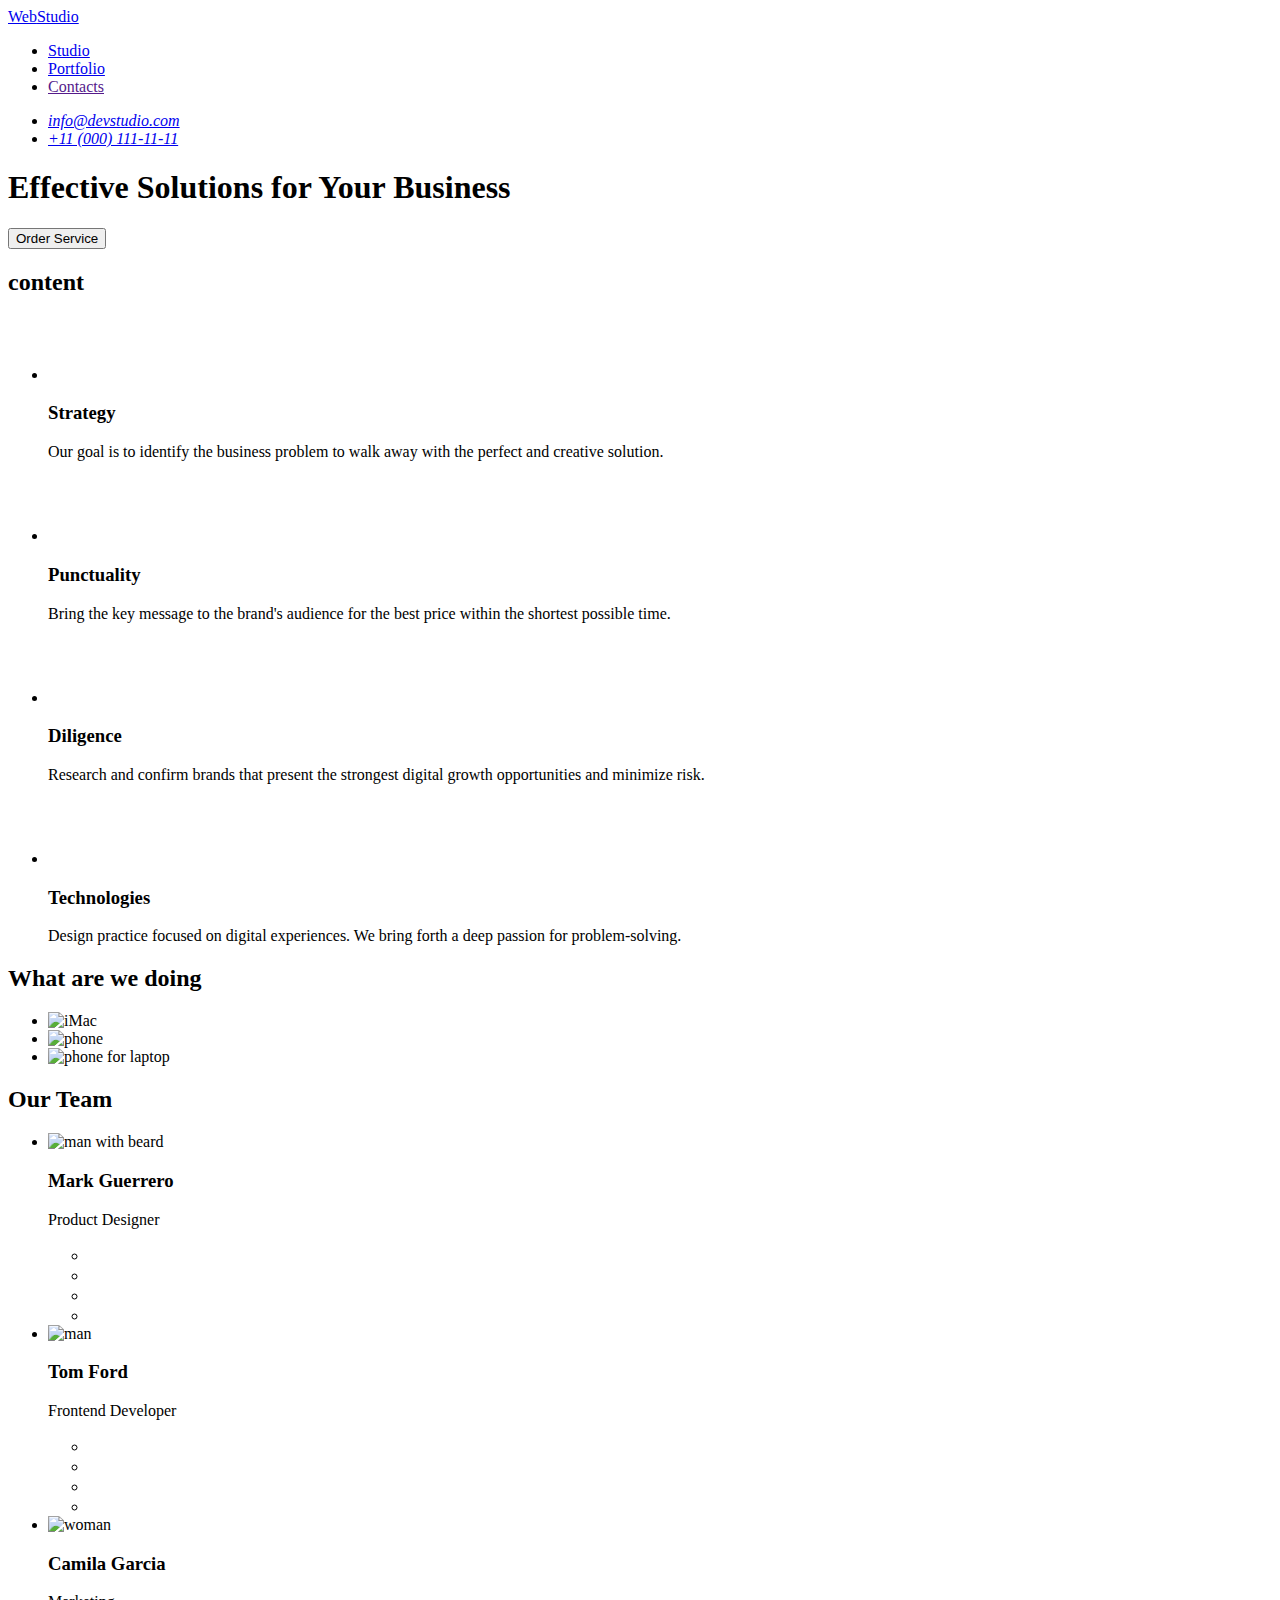
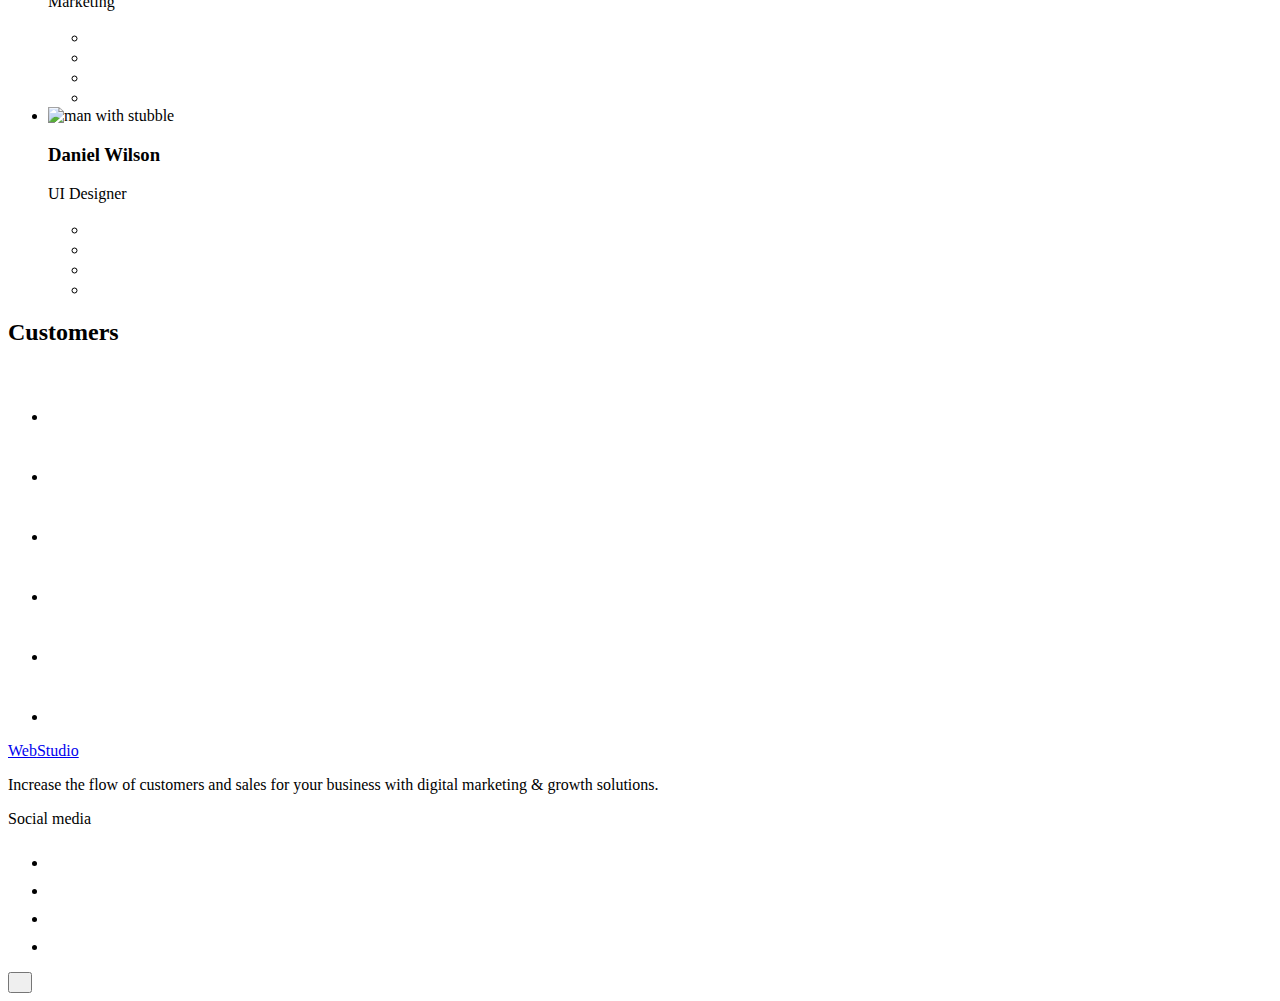
==== index.html @ 7516a40a "./svg" ====
<!DOCTYPE html>
<html lang="en">
  <head>
    <meta charset="UTF-8" />
    <meta name="viewport" content="width=device-width, initial-scale=1.0" />
    <title>WEBSTUDIO</title>
    <link rel="preconnect" href="https://fonts.googleapis.com" />
    <link rel="preconnect" href="https://fonts.gstatic.com" crossorigin />
    <link
      href="https://fonts.googleapis.com/css2?family=Raleway:wght@800&family=Roboto:wght@400;500;700;900&display=swap"
      rel="stylesheet"
    />
    <link
      rel="stylesheet"
      href="https://cdnjs.cloudflare.com/ajax/libs/modern-normalize/2.0.0/modern-normalize.min.css"
      integrity="sha512-4xo8blKMVCiXpTaLzQSLSw3KFOVPWhm/TRtuPVc4WG6kUgjH6J03IBuG7JZPkcWMxJ5huwaBpOpnwYElP/m6wg=="
      crossorigin="anonymous"
      referrerpolicy="no-referrer"
    />
    <link href="./css/styles.css" rel="stylesheet" />
  </head>

  <body>
    <header class="header">
      <div class="container wraper-header">
        <nav class="list-menu">
          <a class="logo link" href="./index.html"
            >Web<span class="logo-span">Studio</span></a
          >
          <ul class="ul-logo list">
            <li class="header-navigation">
              <a href="./index.html" id="current-page" class="link-navigation link-active link">Studio</a>
            </li>
            <li class="header-navigation">
              <a href="./portfolio.html" class="link-navigation link"
                >Portfolio</a
              >
            </li>
            <li class="header-navigation">
              <a href="" class="link-navigation link">Contacts</a>
            </li>
          </ul>
        </nav>
        <address class="address">
          <ul class="ul-logo-address list">
            <li class="address-li">
              <a
                href="mailto:info@devstudio.com"
                class="link-navigation-addr link"
                >info@devstudio.com</a
              >
            </li>
            <li class="address-li">
              <a href="tel:+110001111111" class="link-navigation-addr link"
                >+11 (000) 111-11-11</a
              >
            </li>
          </ul>
        </address>
      </div>
    </header>
    <main>
      <section class="index-section-one">
        <div class="container">
          <h1 class="main-header">Effective Solutions for Your Business</h1>
          <button class="main-but" type="button"  data-modal-open>Order Service</button>
        </div>
      </section>
      <section class="future section">
        <div class="container">
          <h2 class="visually-hidden">content</h2>
          <ul class="small-list list">
            <li class="calc">
              <div class="container-icon-section-two">
                <svg class="index-icons-section-two" width="64" height="64">
                  <use href="./images/icons.svg#icon-antenna"></use>
                </svg>
              </div>
              <h3 class="headerthree-in-li">Strategy</h3>
              <p class="p-in-li">
                Our goal is to identify the business problem to walk away with
                the perfect and creative solution.
              </p>
            </li>
            <li class="calc">
              <div class="container-icon-section-two">
                <svg class="index-icons-section-two" width="64" height="64">
                  <use href="./images/icons.svg#icon-clock"></use>
                </svg>
              </div>
              <h3 class="headerthree-in-li">Punctuality</h3>
              <p class="p-in-li">
                Bring the key message to the brand's audience for the best price
                within the shortest possible time.
              </p>
            </li>
            <li class="calc">
              <div class="container-icon-section-two">
                <svg class="index-icons-section-two" width="64" height="64">
                  <use href="./images/icons.svg#icon-diagram"></use>
                </svg>
              </div>
              <h3 class="headerthree-in-li">Diligence</h3>
              <p class="p-in-li">
                Research and confirm brands that present the strongest digital
                growth opportunities and minimize risk.
              </p>
            </li>
            <li class="calc">
              <div class="container-icon-section-two">
                <svg class="index-icons-section-two" width="64" height="64">
                  <use href="./images/icons.svg#icon-astronaut"></use>
                </svg>
              </div>
              <h3 class="headerthree-in-li">Technologies</h3>
              <p class="p-in-li">
                Design practice focused on digital experiences. We bring forth a
                deep passion for problem-solving.
              </p>
            </li>
          </ul>
        </div>
      </section>
      <section class="section">
        <div class="container">
          <h2 class="header-section-two">What are we doing</h2>
          <ul class="photo-list list">
            <li class="calc-photo">
              <img src="./images/iMac.jpg" alt="iMac" width="360" />
            </li>
            <li class="calc-photo">
              <img src="./images/phone.jpg" alt="phone" width="360" />
            </li>
            <li class="calc-photo">
              <img
                src="./images/phone_for_laptop.jpg"
                alt="phone for laptop"
                width="360"
              />
            </li>
          </ul>
        </div>
      </section>
      <section class="index-section-four section">
        <div class="container">
          <h2 class="index-main-header-section-four">Our Team</h2>
          <ul class="team-list list">
            <li class="team-list-li calc">
              <img
                src="./images/man_with_beard.jpg"
                alt="man with beard"
                width="264"
              />
              <div class="name-and-job">
                <h3 class="li-htwo">Mark Guerrero</h3>
                <p class="team-job p-in-li">Product Designer</p>
                
                <ul class="container-icon-section-four list">
                  <li class="social-list">
                    <a href="" class="link-social-icon link">
                      <svg class="index-icons-section-four" width="16" height="16">
                        <use href="./images/icons.svg#icon-instagram"></use>
                      </svg>
                    </a>
                  </li>
                  <li class="social-list">
                    <a href="" class="link-social-icon link">
                      <svg class="index-icons-section-four" width="16" height="16">
                        <use href="./images/icons.svg#icon-twitter"></use>
                      </svg>
                    </a>
                  </li>
                  <li class="social-list">
                    <a href="" class="link-social-icon link">
                      <svg class="index-icons-section-four" width="16" height="16">
                        <use href="./images/icons.svg#icon-facebook"></use>
                      </svg>
                    </a>
                  </li>
                  <li class="social-list">
                    <a href="" class="link-social-icon link">
                      <svg class="index-icons-section-four" width="16" height="16">
                        <use href="./images/icons.svg#icon-linkedin"></use>
                      </svg>
                    </a>
                  </li>
                </ul>
              </div>
            </li>
            <li class="team-list-li calc">
              <img src="./images/man.jpg" alt="man" width="264" />
              <div class="name-and-job">
                <h3 class="li-htwo">Tom Ford</h3>
                <p class="team-job p-in-li">Frontend Developer</p>
                
                <ul class="container-icon-section-four list">
                  <li class="social-list">
                    <a href="" class="link-social-icon link">
                      <svg class="index-icons-section-four" width="16" height="16">
                        <use href="./images/icons.svg#icon-instagram"></use>
                      </svg>
                    </a>
                  </li>
                  <li class="social-list">
                    <a href="" class="link-social-icon link">
                      <svg class="index-icons-section-four" width="16" height="16">
                        <use href="./images/icons.svg#icon-twitter"></use>
                      </svg>
                    </a>
                  </li>
                  <li class="social-list">
                    <a href="" class="link-social-icon link">
                      <svg class="index-icons-section-four" width="16" height="16">
                        <use href="./images/icons.svg#icon-facebook"></use>
                      </svg>
                    </a>
                  </li>
                  <li class="social-list">
                    <a href="" class="link-social-icon link">
                      <svg class="index-icons-section-four" width="16" height="16">
                        <use href="./images/icons.svg#icon-linkedin"></use>
                      </svg>
                    </a>
                  </li>
                </ul>
              </div>
            </li>
            <li class="team-list-li calc">
              <img src="./images/woman.jpg" alt="woman" width="264" />
              <div class="name-and-job">
                <h3 class="li-htwo">Camila Garcia</h3>
                <p class="team-job p-in-li">Marketing</p>
                
                <ul class="container-icon-section-four list">
                  <li class="social-list">
                    <a href="" class="link-social-icon link">
                      <svg class="index-icons-section-four" width="16" height="16">
                        <use href="./images/icons.svg#icon-instagram"></use>
                      </svg>
                    </a>
                  </li>
                  <li class="social-list">
                    <a href="" class="link-social-icon link">
                      <svg class="index-icons-section-four" width="16" height="16">
                        <use href="./images/icons.svg#icon-twitter"></use>
                      </svg>
                    </a>
                  </li>
                  <li class="social-list">
                    <a href="" class="link-social-icon link">
                      <svg class="index-icons-section-four" width="16" height="16">
                        <use href="./images/icons.svg#icon-facebook"></use>
                      </svg>
                    </a>
                  </li>
                  <li class="social-list">
                    <a href="" class="link-social-icon link">
                      <svg class="index-icons-section-four" width="16" height="16">
                        <use href="./images/icons.svg#icon-linkedin"></use>
                      </svg>
                    </a>
                  </li>
                </ul>
              </div>
            </li>
            <li class="team-list-li calc">
              <img
                src="./images/man_with_stubble.jpg"
                alt="man with stubble"
                width="264"
              />
              <div class="name-and-job">
                <h3 class="li-htwo">Daniel Wilson</h3>
                <p class="team-job p-in-li">UI Designer</p>
                
                <ul class="container-icon-section-four list">
                  <li class="social-list">
                    <a href="" class="link-social-icon link">
                      <svg class="index-icons-section-four" width="16" height="16">
                        <use href="./images/icons.svg#icon-instagram"></use>
                      </svg>
                    </a>
                  </li>
                  <li class="social-list">
                    <a href="" class="link-social-icon link">
                      <svg class="index-icons-section-four" width="16" height="16">
                        <use href="./images/icons.svg#icon-twitter"></use>
                      </svg>
                    </a>
                  </li>
                  <li class="social-list">
                    <a href="" class="link-social-icon link">
                      <svg class="index-icons-section-four" width="16" height="16">
                        <use href="./images/icons.svg#icon-facebook"></use>
                      </svg>
                    </a>
                  </li>
                  <li class="social-list">
                    <a href="" class="link-social-icon link">
                      <svg class="index-icons-section-four" width="16" height="16">
                        <use href="./images/icons.svg#icon-linkedin"></use>
                      </svg>
                    </a>
                  </li>
                </ul>
              </div>
            </li>
          </ul>
        </div>
      </section>
      <section class="section-icons section">
        <div class="container">
          <h2 class="header-section-two">Customers</h2>
          <ul class="list-icons-card list">
            <li class="list-icon-card">
              <a href="" class="link-icon-card">
                <svg class="icon-card" width="104" height="56">
                  <use href="./images/icons.svg#icon-logo"></use>
                </svg>
              </a>
            </li>
            <li class="list-icon-card">
              <a href="" class="link-icon-card">
                <svg class="icon-card" width="104" height="56">
                  <use href="./images/icons.svg#icon-logo-1"></use>
                </svg>
              </a>
            </li>
            <li class="list-icon-card">
              <a href="" class="link-icon-card">
                <svg class="icon-card" width="104" height="56">
                  <use href="./images/icons.svg#icon-logo-2"></use>
                </svg>
              </a>
            </li>
            <li class="list-icon-card">
              <a href="" class="link-icon-card">
                <svg class="icon-card" width="104" height="56">
                  <use href="./images/icons.svg#icon-logo-3"></use>
                </svg>
              </a>
            </li>
            <li class="list-icon-card">
              <a href="" class="link-icon-card">
                <svg class="icon-card" width="104" height="56">
                  <use href="./images/icons.svg#icon-logo-4"></use>
                </svg>
              </a>
            </li>
            <li class="list-icon-card">
              <a href="" class="link-icon-card">
                <svg class="icon-card" width="104" height="56">
                  <use href="./images/icons.svg#icon-logo-5"></use>
                </svg>
              </a>
            </li>
          </ul>
        </div>
      </section>
    </main>
    <footer class="footer">
      <div class="container container-footer">
        <div class="footer-logo-text">
          <a class="logo-footer link" href="./index.html"
            >Web<span class="footer-logo-span">Studio</span></a
          >
          <p class="footer-text">
            Increase the flow of customers and sales for your business with
            digital marketing & growth solutions.
          </p>
        </div>
        <div class="social-footer">
          <p class="footer-hthree">Social media</p>
          <ul class="footer-list-icons list">
            <li class="footer-list-icon">
              <a href="" class="footer-link-icon">
                <svg class="footer-icon" width="24" height="24">
                  <use href="./images/icons.svg#icon-instagram"></use>
                </svg>
              </a>
            </li>
            <li class="footer-list-icon">
              <a href="" class="footer-link-icon">
                <svg class="footer-icon" width="24" height="24">
                  <use href="./images/icons.svg#icon-twitter"></use>
                </svg>
              </a>
            </li>
            <li class="footer-list-icon">
              <a href="" class="footer-link-icon">
                <svg class="footer-icon" width="24" height="24">
                  <use href="./images/icons.svg#icon-facebook"></use>
                </svg>
              </a>
            </li>
            <li class="footer-list-icon">
              <a href="" class="footer-link-icon">
                <svg class="footer-icon" width="24" height="24">
                  <use href="./images/icons.svg#icon-linkedin"></use>
                </svg>
              </a>
            </li>
          </ul>
        </div>
      </div>
    </footer>
    <div class="backdrop is-hidden" data-modal>
      <div class="modal-window">
        <button type="button" class="icon-wrapper-modal-close" data-modal-close>
          <svg class="icon-modal-close-window" width="8" height="8">
            <use href="./images/icons.svg#icon-close-black"></use>
          </svg>
        </button>
      </div>
    </div>
    <script src="./js/modal.js"></script>
  </body>
</html>
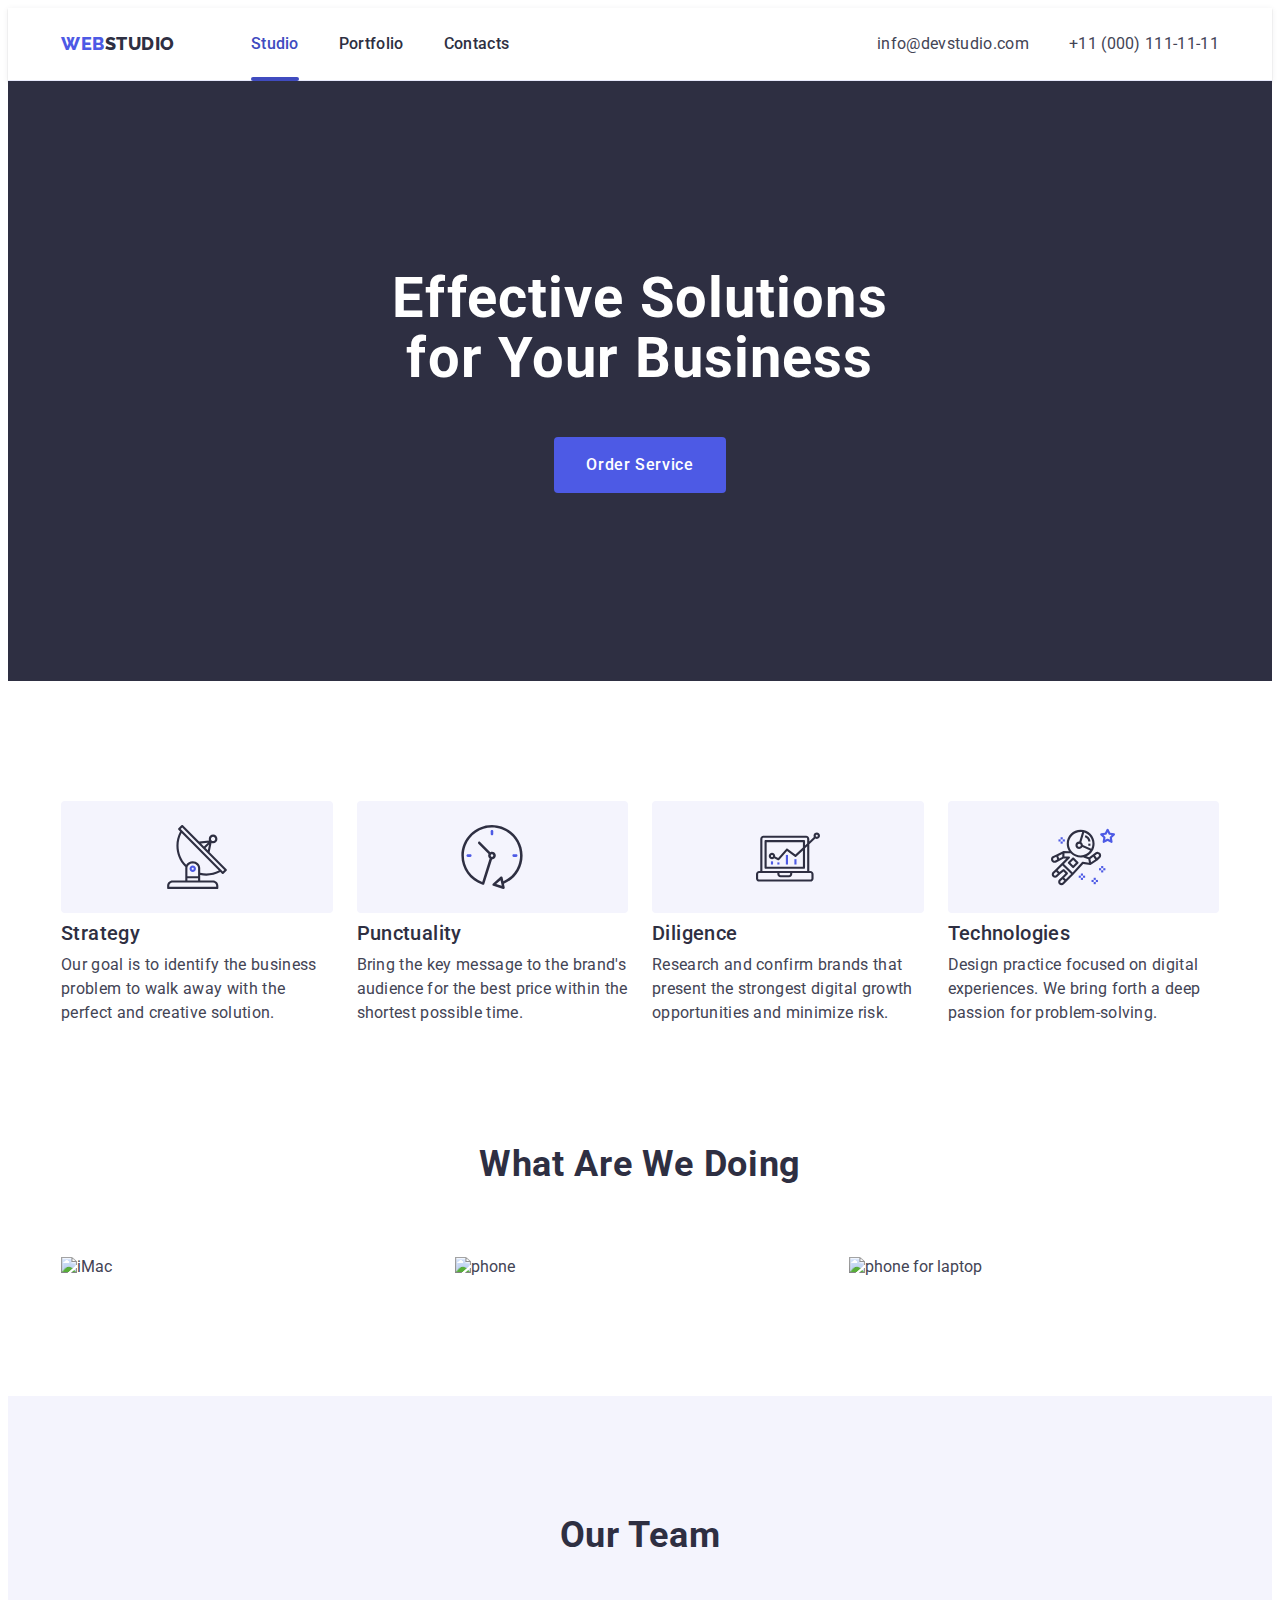
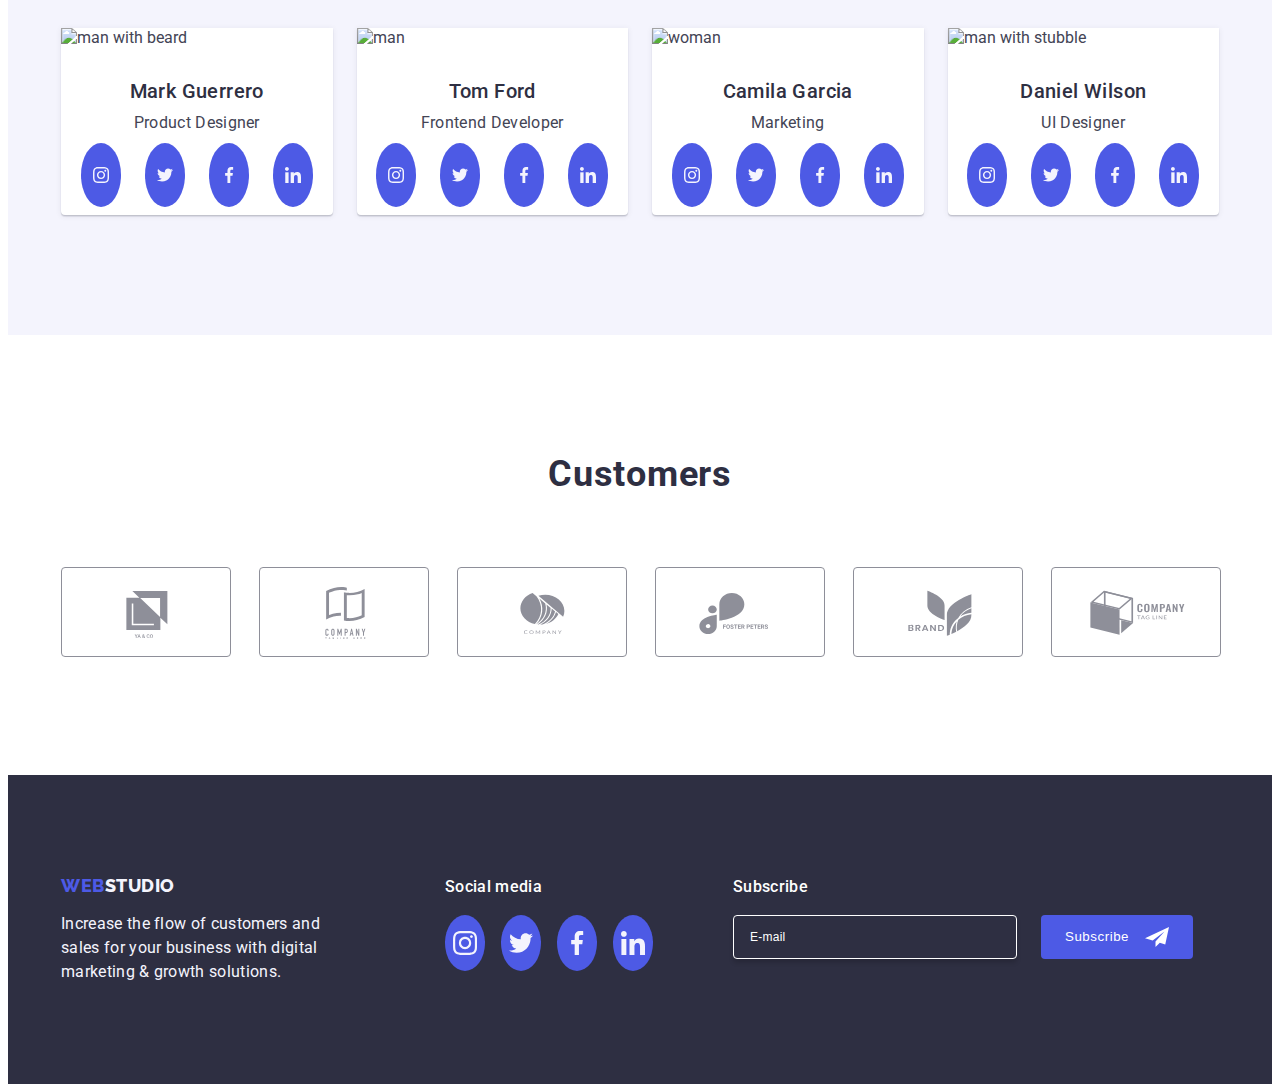
==== commit 62dbbf75: "audit1" ====
--- a/index.html
+++ b/index.html
@@ -29,7 +29,12 @@
           >
           <ul class="ul-logo list">
             <li class="header-navigation">
-              <a href="./index.html" id="current-page" class="link-navigation link-active link">Studio</a>
+              <a
+                href="./index.html"
+                id="current-page"
+                class="link-navigation link-active link"
+                >Studio</a
+              >
             </li>
             <li class="header-navigation">
               <a href="./portfolio.html" class="link-navigation link"
@@ -63,7 +68,9 @@
       <section class="index-section-one">
         <div class="container">
           <h1 class="main-header">Effective Solutions for Your Business</h1>
-          <button class="main-but" type="button"  data-modal-open>Order Service</button>
+          <button class="main-but" type="button" data-modal-open>
+            Order Service
+          </button>
         </div>
       </section>
       <section class="future section">
@@ -154,32 +161,48 @@
               <div class="name-and-job">
                 <h3 class="li-htwo">Mark Guerrero</h3>
                 <p class="team-job p-in-li">Product Designer</p>
-                
+
                 <ul class="container-icon-section-four list">
                   <li class="social-list">
                     <a href="" class="link-social-icon link">
-                      <svg class="index-icons-section-four" width="16" height="16">
+                      <svg
+                        class="index-icons-section-four"
+                        width="16"
+                        height="16"
+                      >
                         <use href="./images/icons.svg#icon-instagram"></use>
                       </svg>
                     </a>
                   </li>
                   <li class="social-list">
                     <a href="" class="link-social-icon link">
-                      <svg class="index-icons-section-four" width="16" height="16">
+                      <svg
+                        class="index-icons-section-four"
+                        width="16"
+                        height="16"
+                      >
                         <use href="./images/icons.svg#icon-twitter"></use>
                       </svg>
                     </a>
                   </li>
                   <li class="social-list">
                     <a href="" class="link-social-icon link">
-                      <svg class="index-icons-section-four" width="16" height="16">
+                      <svg
+                        class="index-icons-section-four"
+                        width="16"
+                        height="16"
+                      >
                         <use href="./images/icons.svg#icon-facebook"></use>
                       </svg>
                     </a>
                   </li>
                   <li class="social-list">
                     <a href="" class="link-social-icon link">
-                      <svg class="index-icons-section-four" width="16" height="16">
+                      <svg
+                        class="index-icons-section-four"
+                        width="16"
+                        height="16"
+                      >
                         <use href="./images/icons.svg#icon-linkedin"></use>
                       </svg>
                     </a>
@@ -192,32 +215,48 @@
               <div class="name-and-job">
                 <h3 class="li-htwo">Tom Ford</h3>
                 <p class="team-job p-in-li">Frontend Developer</p>
-                
+
                 <ul class="container-icon-section-four list">
                   <li class="social-list">
                     <a href="" class="link-social-icon link">
-                      <svg class="index-icons-section-four" width="16" height="16">
+                      <svg
+                        class="index-icons-section-four"
+                        width="16"
+                        height="16"
+                      >
                         <use href="./images/icons.svg#icon-instagram"></use>
                       </svg>
                     </a>
                   </li>
                   <li class="social-list">
                     <a href="" class="link-social-icon link">
-                      <svg class="index-icons-section-four" width="16" height="16">
+                      <svg
+                        class="index-icons-section-four"
+                        width="16"
+                        height="16"
+                      >
                         <use href="./images/icons.svg#icon-twitter"></use>
                       </svg>
                     </a>
                   </li>
                   <li class="social-list">
                     <a href="" class="link-social-icon link">
-                      <svg class="index-icons-section-four" width="16" height="16">
+                      <svg
+                        class="index-icons-section-four"
+                        width="16"
+                        height="16"
+                      >
                         <use href="./images/icons.svg#icon-facebook"></use>
                       </svg>
                     </a>
                   </li>
                   <li class="social-list">
                     <a href="" class="link-social-icon link">
-                      <svg class="index-icons-section-four" width="16" height="16">
+                      <svg
+                        class="index-icons-section-four"
+                        width="16"
+                        height="16"
+                      >
                         <use href="./images/icons.svg#icon-linkedin"></use>
                       </svg>
                     </a>
@@ -230,32 +269,48 @@
               <div class="name-and-job">
                 <h3 class="li-htwo">Camila Garcia</h3>
                 <p class="team-job p-in-li">Marketing</p>
-                
+
                 <ul class="container-icon-section-four list">
                   <li class="social-list">
                     <a href="" class="link-social-icon link">
-                      <svg class="index-icons-section-four" width="16" height="16">
+                      <svg
+                        class="index-icons-section-four"
+                        width="16"
+                        height="16"
+                      >
                         <use href="./images/icons.svg#icon-instagram"></use>
                       </svg>
                     </a>
                   </li>
                   <li class="social-list">
                     <a href="" class="link-social-icon link">
-                      <svg class="index-icons-section-four" width="16" height="16">
+                      <svg
+                        class="index-icons-section-four"
+                        width="16"
+                        height="16"
+                      >
                         <use href="./images/icons.svg#icon-twitter"></use>
                       </svg>
                     </a>
                   </li>
                   <li class="social-list">
                     <a href="" class="link-social-icon link">
-                      <svg class="index-icons-section-four" width="16" height="16">
+                      <svg
+                        class="index-icons-section-four"
+                        width="16"
+                        height="16"
+                      >
                         <use href="./images/icons.svg#icon-facebook"></use>
                       </svg>
                     </a>
                   </li>
                   <li class="social-list">
                     <a href="" class="link-social-icon link">
-                      <svg class="index-icons-section-four" width="16" height="16">
+                      <svg
+                        class="index-icons-section-four"
+                        width="16"
+                        height="16"
+                      >
                         <use href="./images/icons.svg#icon-linkedin"></use>
                       </svg>
                     </a>
@@ -272,32 +327,48 @@
               <div class="name-and-job">
                 <h3 class="li-htwo">Daniel Wilson</h3>
                 <p class="team-job p-in-li">UI Designer</p>
-                
+
                 <ul class="container-icon-section-four list">
                   <li class="social-list">
                     <a href="" class="link-social-icon link">
-                      <svg class="index-icons-section-four" width="16" height="16">
+                      <svg
+                        class="index-icons-section-four"
+                        width="16"
+                        height="16"
+                      >
                         <use href="./images/icons.svg#icon-instagram"></use>
                       </svg>
                     </a>
                   </li>
                   <li class="social-list">
                     <a href="" class="link-social-icon link">
-                      <svg class="index-icons-section-four" width="16" height="16">
+                      <svg
+                        class="index-icons-section-four"
+                        width="16"
+                        height="16"
+                      >
                         <use href="./images/icons.svg#icon-twitter"></use>
                       </svg>
                     </a>
                   </li>
                   <li class="social-list">
                     <a href="" class="link-social-icon link">
-                      <svg class="index-icons-section-four" width="16" height="16">
+                      <svg
+                        class="index-icons-section-four"
+                        width="16"
+                        height="16"
+                      >
                         <use href="./images/icons.svg#icon-facebook"></use>
                       </svg>
                     </a>
                   </li>
                   <li class="social-list">
                     <a href="" class="link-social-icon link">
-                      <svg class="index-icons-section-four" width="16" height="16">
+                      <svg
+                        class="index-icons-section-four"
+                        width="16"
+                        height="16"
+                      >
                         <use href="./images/icons.svg#icon-linkedin"></use>
                       </svg>
                     </a>
@@ -402,6 +473,16 @@
             </li>
           </ul>
         </div>
+        <div class="subscribe">
+          <p class="footer-hthree">Subscribe</p>
+          <div class="subscribe-wrapper">
+            <input type="text" value="E-mail" class="footer-input">
+            <button type="submit" class="footer-but">Subscribe</button>
+            <svg class="subscribe-icon" width="24" height="24">
+              <use href="./images/icons.svg#icon-telegram"></use>
+            </svg>
+          </div>
+        </div>
       </div>
     </footer>
     <div class="backdrop is-hidden" data-modal>
@@ -411,6 +492,48 @@
             <use href="./images/icons.svg#icon-close-black"></use>
           </svg>
         </button>
+        <form action="" class="modal-form">
+          <p class="modal-header">Leave your contacts and we will call you back</p>
+          <label for="" class="modal-form-label">
+            <p class="name-input">Name</p>
+            <span class="form-wrapper-input">
+              <input type="text" required class="form-input-user-data">
+              <svg class="form-svg" width="18" height="24">
+                <use href="./images/icons.svg#person"></use>
+              </svg>
+            </span>
+          </label>
+          <label for="" class="modal-form-label">
+            <p class="name-input">Phone</p>
+            <span class="form-wrapper-input">
+              <input type="tel" required class="form-input-user-data">
+              <svg class="form-svg" width="18" height="24">
+                <use href="./images/icons.svg#phone"></use>
+              </svg>
+            </span>
+          </label>
+          <label for="" class="modal-form-label">
+            <p class="name-input">Email</p>
+            <span class="form-wrapper-input">
+              <input type="email" required class="form-input-user-data">
+              <svg class="form-svg" width="18" height="24">
+                <use href="./images/icons.svg#email"></use>
+              </svg>
+            </span>
+          </label>
+          <label for="" class="modal-form-label">
+            <p class="name-input">comment</p>
+            <textarea class="modal-comment" placeholder="Text input"></textarea>
+          </label>
+          <label for="" class="modal-form-label label-check">
+            <input type="checkbox" required class="form-input-checkbox">
+            <svg class="modal-checkbox-svg" aria-label="checkbox">
+              <use href="./images/icons.svg#checkbox" width="10" height="8" class="modal-checkbox-svg-icon"></use>
+            </svg>
+            <p class="name-input form-checkbox-p">I accept the terms and conditions of the <a href="#" class="link-modal">Privacy Policy</a></p>
+          </label>
+          <button class="main-but" type="submit">Send</button>
+        </form>
       </div>
     </div>
     <script src="./js/modal.js"></script>
--- a/css/styles.css
+++ b/css/styles.css
@@ -0,0 +1,984 @@
+:root {
+    --white-color: #ffffff;
+    --blue-black-color: #2e2f42;
+    --blue-color: #404bbf;
+    --blue-white-color: #4d5ae5;
+    --grey-color: #434455;
+    --light-white-color: #e7e9fc;
+    --grey-light-color: #f4f4fd;
+    --grey-black-color: #8e8f99;
+}
+
+.visually-hidden {
+    position: absolute;
+    width: 1px;
+    height: 1px;
+    margin: -1px;
+    border: 0;
+    padding: 0;
+
+    white-space: nowrap;
+    clip-path: inset(100%);
+    clip: rect(0 0 0 0);
+    overflow: hidden;
+}
+
+.header {
+    border-bottom: 1px solid #e7e9fc;
+    box-shadow: 0px 2px 1px rgba(46, 47, 66, 0.08),
+        0px 1px 1px rgba(46, 47, 66, 0.16),
+        0px 1px 6px rgba(46, 47, 66, 0.08);
+}
+
+body {
+    font-family: "Roboto", sans-serif;
+    background-color: var(--white-color);
+    color: #434455;
+}
+
+h1,
+h2,
+h3,
+h4,
+h5,
+h6,
+p,
+ul,
+ol,
+li,
+figure,
+figcaption,
+blockquote,
+dl,
+dd {
+    margin: 0px;
+}
+
+ul,
+ol{
+    padding: 0;
+}
+
+img {
+    max-width: 100%;
+    height: auto;
+    display: block;
+}
+
+button {
+    padding: 0px;
+    border: none;
+}
+
+/* ======================header================= */
+
+.list {
+    list-style: none;
+}
+
+.container {
+    margin: 0 auto;
+    padding: 0 15px;
+    max-width: 1158px;
+}
+.section {
+    padding: 120px 0;
+}
+
+.wraper-header {
+    display: flex;
+    justify-content: space-between;
+}
+
+.list-menu {
+    display: flex;
+    align-items: center;
+}
+
+.ul-logo {
+    display: flex;
+    gap: 40px;
+}
+
+.link {
+    text-decoration: none;
+}
+
+.logo {
+    display: inline-block;
+    padding-top: 24px;
+    padding-bottom: 24px;
+    margin-right: 76px;
+    font-family: "Raleway", sans-serif;
+    font-weight: 800;
+    font-size: 18px;
+    line-height: 1.17;
+    letter-spacing: 0.03em;
+    text-transform: uppercase;
+    color: #4d5ae5;
+}
+
+.logo-span {
+    display: inline-block;
+    color: var(--blue-black-color);
+}
+
+.header-navigation {
+    position: relative;
+    font-weight: 500;
+    font-size: 16px;
+    line-height: 1.5;
+    letter-spacing: 0.02em;
+    color: var(--blue-black-color);
+}
+
+.link-navigation {
+    display: inline-block;
+    padding-bottom: 24px;
+    padding-top: 24px;
+    font-weight: 500;
+    font-size: 16px;
+    line-height: 1.5;
+    letter-spacing: 0.02em;
+    color: var(--blue-black-color);
+    transition: color 250ms cubic-bezier(0.4, 0, 0.2, 1);
+}
+.link-navigation:hover {
+    color: #404bbf;
+}
+.link-navigation:focus {
+    color: #404bbf;
+}
+
+.link-active {
+    position: relative;
+    color: #404bbf;
+}
+
+[type="class"],
+a.link-active::after {
+    position: absolute;
+    content: "";
+
+    width: 100%;
+    height: 4px;
+    border-radius: 2px;
+    background-color: #404bbf;
+    color: #404bbf;
+    left: 0;
+    bottom: -1px;
+}
+
+.link-navigation-addr {
+    display: inline-block;
+    padding-top: 24px;
+    padding-bottom: 24px;
+    font-size: 16px;
+    line-height: 1.5;
+    letter-spacing: 0.02em;
+    color: var(--grey-color);
+    transition: color 250ms cubic-bezier(0.4, 0, 0.2, 1);
+}
+
+.link-navigation-addr:hover {
+    color: #404bbf;
+}
+
+.link-navigation-addr:focus {
+    color: #404bbf;
+}
+
+.address {
+    font-style: normal
+}
+
+.ul-logo-address {
+    display: flex;
+
+    gap: 40px;
+    text-decoration: none;
+}
+
+.address-li {
+    font-weight: 400;
+}
+
+/* ======================/header================= */
+
+.index-section-one {
+    display: flex;
+    flex-direction: column;
+    align-items: center;
+
+    padding: 188px 0;
+    background-color: var(--blue-black-color);
+    background-image: linear-gradient(rgba(46, 47, 66, 0.7), rgba(46, 47, 66, 0.7)), url(../images/people-office.jpg);
+    background-repeat: no-repeat;
+    background-position: center;
+    background-size: cover;
+    max-width: 1440px;
+    margin-left: auto;
+    margin-right: auto;
+}
+
+.main-header {
+    margin-bottom: 48px;
+
+    max-width: 496px;
+
+    font-weight: bold;
+    font-size: 56px;
+    line-height: 1.07;
+    letter-spacing: 0.02em;
+
+    color: var(--white-color);
+    text-align: center;
+}
+
+.main-but {
+    display: block;
+    min-width: 169px;
+    height: 56px;
+
+    margin-left: auto;
+    margin-right: auto;
+    padding: 16px 32px;
+
+    border: none;
+    border-radius: 4px;
+    color: var(--white-color);
+    background: #4D5AE5;
+    background-color: var(--blue-white-color);
+    font-family: "Roboto", sans-serif;
+    font-weight: 500;
+    font-size: 16px;
+    line-height: 1.5;
+    letter-spacing: 0.04em;
+
+    cursor: pointer;
+    transition: background-color 250ms cubic-bezier(0.4, 0, 0.2, 1);
+}
+
+.main-but:hover {
+    background-color: #404BBF;
+}
+.main-but:focus {
+    background-color: #404BBF;
+}
+
+.future {
+    padding-top: 120px;
+    padding-bottom: 0;
+}
+
+.small-list {
+    display: flex;
+    gap: 24px;
+}
+
+.container-icon-section-two {
+    display: flex;
+    justify-content: center;
+    align-items: center;
+
+    margin-bottom: 8px;
+    padding: 24px;
+    background-color: #F4F4FD;
+    border-radius: 4px;
+
+}
+
+.index-icons-section-two {
+    width: 64px;
+    height: 64px;
+}
+
+.calc {
+    width: calc((100% - 72px) / 4);
+}
+
+.headerthree-in-li {
+    margin-bottom: 8px;
+    font-weight: 500;
+    font-size: 20px;
+    line-height: 1.2;
+    letter-spacing: 0.02em;
+    color: var(--blue-black-color);
+}
+
+.p-in-li {
+    color: var(--grey-color);
+    font-weight: 400;
+    font-size: 16px;
+    line-height: 1.5;
+    letter-spacing: 0.02em
+}
+
+.header-section-two {
+    margin-bottom: 72px;
+    font-size: 36px;
+    line-height: 1.11;
+    text-align: center;
+    letter-spacing: 0.02em;
+    text-transform: capitalize;
+    color: var(--blue-black-color);
+}
+
+.photo-list {
+    display: flex;
+
+    gap: 24px;
+}
+
+.calc-photo {
+    width: calc((100% - 48px) / 3);
+}
+
+/* ======================index-sector-four================= */
+
+.index-section-four {
+    /* padding-bottom: 0; */
+    background-color: #F4F4FD;
+}
+
+.index-main-header-section-four {
+    margin-bottom: 72px;
+    font-size: 36px;
+    line-height: 1.11;
+    text-align: center;
+    letter-spacing: 0.02em;
+    text-transform: capitalize;
+    color: var(--blue-black-color);
+}
+
+.li-htwo {
+    margin-bottom: 8px;
+    text-align: center;
+    font-weight: 500;
+    font-size: 20px;
+    line-height: 1.2;
+    letter-spacing: 0.02em;
+    color: var(--blue-black-color);
+    background-color: #FFFFFF;
+}
+
+.team-list {
+    display: flex;
+
+    gap: 24px;
+}
+
+.team-list-li {
+    border-radius: 0px 0px 4px 4px;
+    box-shadow: 0px 1px 6px rgba(46, 47, 66, 0.08),
+        0px 1px 1px rgba(46, 47, 66, 0.16),
+        0px 2px 1px rgba(46, 47, 66, 0.08);
+    background-color: #FFFFFF;
+}
+
+.name-and-job {
+    padding: 32px 16px;
+
+}
+
+.team-job {
+    margin-bottom: 8px;
+    text-align: center;
+}
+
+.container-icon-section-four {
+    display: flex;
+    justify-content: center;
+
+    gap: 24px;
+}
+
+.social-list {
+    display: flex;
+    width: 40px;
+    height: 40px;
+}
+
+.link-social-icon {
+    display: flex;
+    justify-content: center;
+    align-items: center;
+
+    width: 100%;
+    height: 100%;
+    padding: 12px;
+    background-color: var(--blue-white-color);
+    border-radius: 50%;
+
+    transition: background-color 250ms cubic-bezier(0.4, 0, 0.2, 1);
+}
+
+.link-social-icon:hover {
+    background-color: #404bbf;
+}
+
+.link-social-icon:focus {
+    background-color: #404bbf;
+}
+
+.index-icons-section-four {
+    fill: var(--grey-light-color);
+}
+
+/* ======================section-icons================= */
+
+.list-icons-card {
+    display: flex;
+    justify-content: space-between;
+    gap: 24px;
+}
+
+.list-icon-card {
+    width: 168px;
+    height: 88px;
+}
+
+.link-icon-card {
+    display: flex;
+    align-items: center;
+    justify-content: center;
+
+    width: 100%;
+    height: 100%;
+    color: var(--grey-black-color);
+    border-radius: 4px;
+    border: 1px solid #8E8F99;
+
+    transition: border-color 250ms cubic-bezier(0.4, 0, 0.2, 1),
+        color 250ms cubic-bezier(0.4, 0, 0.2, 1);
+}
+.link-icon-card:hover {
+    border-color: #404bbf;
+    color: #404bbf;
+}
+.link-icon-card:focus {
+    border-color: #404bbf;
+    color: #404bbf;
+}
+
+.icon-card {
+    fill: currentColor;
+}
+/* .icon-card:hover {
+    fill: #404BBF;
+}
+.icon-card:focus {
+    fill: #404BBF;
+} */
+
+
+/* ======================portfolio================= */
+
+.portfolio-section {
+    padding-top: 96px;
+    padding-bottom: 120px;
+}
+
+.portfolio-ul-but {
+    display: flex;
+    justify-content: center;
+
+    gap: 24px;
+    margin-bottom: 72px;
+}
+
+.portfolio-but {
+    padding: 12px 24px;
+    border-radius: 4px;
+    border: 1px solid var(--light-white-color);
+    transition: color 250ms cubic-bezier(0.4, 0, 0.2, 1),
+        background-color 250ms cubic-bezier(0.4, 0, 0.2, 1),
+        border-color 250ms cubic-bezier(0.4, 0, 0.2, 1),
+        box-shadow 250ms cubic-bezier(0.4, 0, 0.2, 1);
+}
+
+.portfolio-but:hover {
+    border: 1px solid transparent;
+    color: var(--white-color);
+    background-color: var(--blue-color);
+    box-shadow: 0px 3px 1px rgba(0, 0, 0, 0.1),
+        0px 2px 1px rgba(0, 0, 0, 0.08),
+        0px 2px 2px rgba(0, 0, 0, 0.12);
+}
+.portfolio-but:focus {
+    border: 1px solid transparent;
+    color: var(--white-color);
+    background-color: var(--blue-color);
+    box-shadow: 0px 3px 1px rgba(0, 0, 0, 0.1),
+        0px 2px 1px rgba(0, 0, 0, 0.08),
+        0px 2px 2px rgba(0, 0, 0, 0.12);
+}
+
+.portfolio-photo-list {
+    display: flex;
+    justify-content: space-between;
+    flex-wrap: wrap;
+
+    column-gap: 24px;
+    row-gap: 48px;
+}
+
+/* .portfolio-photo-li {
+} */
+
+.link-photo {
+    display: block;
+    text-decoration: none;
+    transition: box-shadow 250ms cubic-bezier(0.4, 0, 0.2, 1);
+}
+.link-photo:hover {
+    box-shadow: 0px 1px 6px rgba(46, 47, 66, 0.08),
+        0px 1px 1px rgba(46, 47, 66, 0.16),
+        0px 2px 1px rgba(46, 47, 66, 0.08);
+}
+.link-photo:focus {
+    box-shadow: 0px 1px 6px rgba(46, 47, 66, 0.08),
+        0px 1px 1px rgba(46, 47, 66, 0.16),
+        0px 2px 1px rgba(46, 47, 66, 0.08);
+}
+
+.name-and-category {
+    padding: 32px 16px;
+    border: 1px solid #e7e9fc;
+    border-top: none;
+}
+
+.portfolio-wrapper-photo {
+    position: relative;
+    overflow: hidden;
+    
+}
+
+.portfolio-p-in-photo {
+    position: absolute;
+
+    color: var(--grey-light-color);
+    background-color: var(--blue-white-color);
+    
+    height: 100%;
+    width: 100%;
+    left: 0;
+    top: 0;
+    padding: 40px 32px;
+
+    transform: translateY(100%);
+    font-size: 16px;
+    font-weight: 400;
+    line-height: 1.5;
+    /* 150% */
+    letter-spacing: 0.02em;
+    transition: transform 250ms cubic-bezier(0.4, 0, 0.2, 1);
+}
+
+
+.portfolio-wrapper-photo:hover .portfolio-p-in-photo{
+    transform: translateY(0%);
+}
+
+.link-photo:focus .portfolio-p-in-photo {
+    transform: translateY(0%);
+}
+
+.portfolio-li-htwo {
+    margin-bottom: 8px;
+    font-weight: 500;
+    font-size: 20px;
+    line-height: 1.2;
+    letter-spacing: 0.02em;
+    color: var(--blue-black-color);
+    background-color: #FFFFFF;
+}
+
+.portfolio-p-in-li {
+    color: var(--grey-color);
+    font-weight: 400;
+    font-size: 16px;
+    line-height: 1.5;
+    letter-spacing: 0.02em
+}
+
+.portfolio-but {
+    font-family: "Roboto", sans-serif;
+    font-weight: 500;
+    font-size: 16px;
+    line-height: 1.5;
+    letter-spacing: 0.04em;
+    color: #4d5ae5;
+    background-color: #F4F4FD;
+    cursor: pointer;
+}
+
+/* ======================footer================= */
+
+.footer {
+    padding-top: 100px;
+    padding-bottom: 100px;
+    background-color: var(--blue-black-color);
+}
+
+.container-footer {
+    display: flex;
+    align-items: baseline;
+}
+
+.footer-logo-text {
+    margin-right: 120px;
+}
+
+.logo-footer {
+    display: inline-block;
+    margin-bottom: 16px;
+    font-family: "Raleway", sans-serif;
+    font-weight: 800;
+    font-size: 18px;
+    line-height: 1.17;
+    letter-spacing: 0.03em;
+    text-transform: uppercase;
+    color: #4d5ae5;
+}
+
+.footer-logo-span {
+    color: #F4F4FD;
+}
+
+.footer-text {
+    max-width: 264px;
+    line-height: 1.5;
+    color: #F4F4FD;
+    letter-spacing: 0.02em;
+}
+
+.social-footer {
+    display: flex;
+    flex-direction: column;
+}
+
+.footer-hthree {
+    color: var(--white-color);
+    margin-bottom: 16px;
+    
+    /* Body Medium */
+    font-size: 16px;
+    font-style: normal;
+    font-weight: 500;
+    line-height: 1.5;
+    /* 150% */
+    letter-spacing: 0.02em;
+}
+
+.footer-list-icons {
+    display: flex;
+    gap: 16px;
+}
+
+.footer-list-icon {
+    display: flex;
+
+    width: 40px;
+    height: 40px;
+}
+
+.footer-link-icon {
+    display: flex;
+    align-items: center;
+    justify-content: center;
+
+    width: 100%;
+    height: 100%;
+    padding: 8px;
+    background-color: var(--blue-white-color);
+    border-radius: 50%;
+
+    transition: background-color 250ms cubic-bezier(0.4, 0, 0.2, 1);
+}
+.footer-link-icon:hover {
+    background-color: #31D0AA;
+}
+.footer-link-icon:focus {
+    background-color: #31D0AA;
+}
+
+.footer-icon {
+    fill: var(--grey-light-color);
+}
+
+.subscribe {
+    /* display: flex; */
+    margin-left: 80px;
+
+}
+
+.footer-input {
+    width: 264px;
+    height: 40px;   
+    padding-left: 16px;
+
+    background: transparent;
+    border-radius: 4px;
+    border: 1px solid var(--white-color);
+    box-shadow: 0px 4px 4px 0px rgba(0, 0, 0, 0.15);
+
+    color: var(--white-color);
+    font-size: 12px;
+    font-weight: 400;
+    line-height: 1.5px;
+    /* 200% */
+    letter-spacing: 0.02em;
+}
+.footer-input:focus {
+    outline: none;
+    border: 1px solid #4D5AE5;
+}
+
+.subscribe-wrapper {
+    position: relative;
+    display: flex;
+}
+
+.footer-but {
+    margin-left: 24px;
+    padding: 8px 64px 8px 24px;
+
+    font-weight: 500;
+    line-height: 1.5;
+    /* 150% */
+    letter-spacing: 0.04em;
+
+    border-radius: 4px;
+    background: var(--blue-white-color);
+    color: var(--white-color);
+
+    cursor: pointer;
+    transition: background-color 250ms cubic-bezier(0.4, 0, 0.2, 1);
+}
+.footer-but:hover,
+.footer-but:focus {
+    background-color: #404BBF;
+}
+
+.subscribe-icon {
+    position: absolute;
+    top: 50%;
+    right: 24px;
+    transform: translateY(-50%);
+}
+
+
+/* ======================/footer================= */
+
+
+.backdrop {
+    position: fixed;
+    top: 0;
+    left: 0;
+    bottom: 0;
+    right: 0;
+
+    background-color: rgba(46, 47, 66, 0.40);
+    transition: opacity 250ms cubic-bezier(0.4, 0, 0.2, 1), 
+        visibility 250ms cubic-bezier(0.4, 0, 0.2, 1);
+}
+
+.is-hidden {
+    opacity: 0;
+    visibility: hidden;
+    pointer-events: none;
+}
+
+.modal-window {
+    position: absolute;
+    top: 50%;
+    left: 50%;
+
+    transform: translate(-50%, -50%) scale(1);
+
+    width: 408px;
+    min-height: 584px;
+
+    background-color: #FCFCFC;
+    box-shadow: 0px 1px 1px rgba(0, 0, 0, 0.14), 0px 1px 3px rgba(0, 0, 0, 0.12)
+        , 0px 2px 1px rgba(0, 0, 0, 0.2);
+    border-radius: 4px;
+
+    transition: transform 250ms cubic-bezier(0.4, 0, 0.2, 1);
+}
+
+.icon-wrapper-modal-close {
+    position: absolute;
+    display: flex;
+    justify-content: center;
+    align-items: center;
+
+    top: 24px;
+    right: 24px;
+    width: 24px;
+    height: 24px;
+
+    border: 1px solid rgba(0, 0, 0, 0.1);
+    background-color: #E7E9FC;
+    border-radius: 50%;
+    cursor: pointer;
+    transition: background-color 250ms cubic-bezier(0.4, 0, 0.2, 1), 
+    border 250ms cubic-bezier(0.4, 0, 0.2, 1);
+}
+.icon-wrapper-modal-close:focus,
+.icon-wrapper-modal-close:hover {
+    background-color: #404bbf;
+    border: none;
+    fill: #ffffff;
+}
+
+.icon-modal-close-window {
+    transition: fill 250ms cubic-bezier(0.4, 0, 0.2, 1);
+}
+
+.modal-form {
+    padding: 72px 24px;
+}
+
+.modal-header {
+    color: #2E2F42;
+    text-align: center;
+
+    margin-bottom: 16px;
+
+    font-size: 16px;
+    font-weight: 500;
+    line-height: 1.5;
+    /* 150% */
+    letter-spacing: 0.02em;
+}
+
+.modal-form-label {
+
+}
+
+.name-input {
+    margin-bottom: 4px;
+
+    color: var(--grey-black-color);
+    
+    /* Small Text */
+    font-size: 12px;
+    font-weight: 400;
+    line-height: 14px;  
+    letter-spacing: 0.01em;
+}
+
+.form-wrapper-input {
+    position: relative;
+}
+
+.form-input-user-data {
+    padding-left: 38px;
+    margin-bottom: 8px;
+    width: 100%;
+    height: 40px;
+
+    border-radius: 4px;
+    border: 1px solid rgba(46, 47, 66, 0.40);
+
+    font-size: 18px;
+}
+.form-input-user-data:focus {
+    outline-color: transparent;
+    outline-offset: 2px;
+    border: 1px solid #4D5AE5;
+}
+.form-input-user-data:focus + .form-svg {
+    fill: #4d5ae5;
+}
+
+.form-svg {
+    position: absolute;
+    top: 50%;
+    left: 16px;
+    transform: translateY(-50%);
+}
+
+.modal-comment {
+    margin-bottom: 16px;
+    padding: 8px 16px;
+
+    width: 360px;
+    height: 120px;
+
+    border-radius: 4px;
+    border: 1px solid rgba(46, 47, 66, 0.40);
+    resize: none;
+
+    color: rgba(46, 47, 66, 0.40);
+
+    font-size: 12px;
+    font-weight: 400;
+    line-height: 1.2;
+    /* 116.667% */
+    letter-spacing: 0.02em;
+}
+
+.modal-comment:focus {
+    outline-color: transparent;
+    outline-offset: 2px;
+    border: 1px solid #4D5AE5;
+}
+
+.label-check {
+    display: flex;
+    /* justify-content: center; */
+}
+
+.form-input-checkbox {
+    width: 16px;
+    height: 16px;
+
+    border-radius: 2px;
+    border: 1px solid  rgba(46, 47, 66, 0.40);
+}
+.form-input-checkbox:checked + .modal-checkbox-svg {
+    background-color: #404BBF;
+    border: none;
+}
+.form-input-checkbox:checked + .modal-checkbox-svg use {
+    display: block;
+    fill: #F4F4FD;
+}
+
+.modal-checkbox-svg {
+    display: flex;
+    justify-content: center;
+    align-items: center;
+    position: relative;
+    width: 16px;
+    height: 16px;
+    padding: 4px 3px;
+    border-radius: 2px;
+    border: 1px solid rgba(46, 47, 66, 0.40);
+}
+.modal-checkbox-svg-icon {
+    position: absolute;
+    top: 4px;
+    left: 4px;
+    display: none;
+}
+
+.form-checkbox-p {
+    display: inline-block;
+    
+    margin-left: 8px;
+    margin-bottom: 24px;
+}
+
+.link-modal {
+    color: var(--blue-white-color);
+
+    font-size: 12px;
+    font-weight: 400;
+    line-height: 1.5;
+    letter-spacing: 0.02em;
+    text-decoration-line: underline;
+}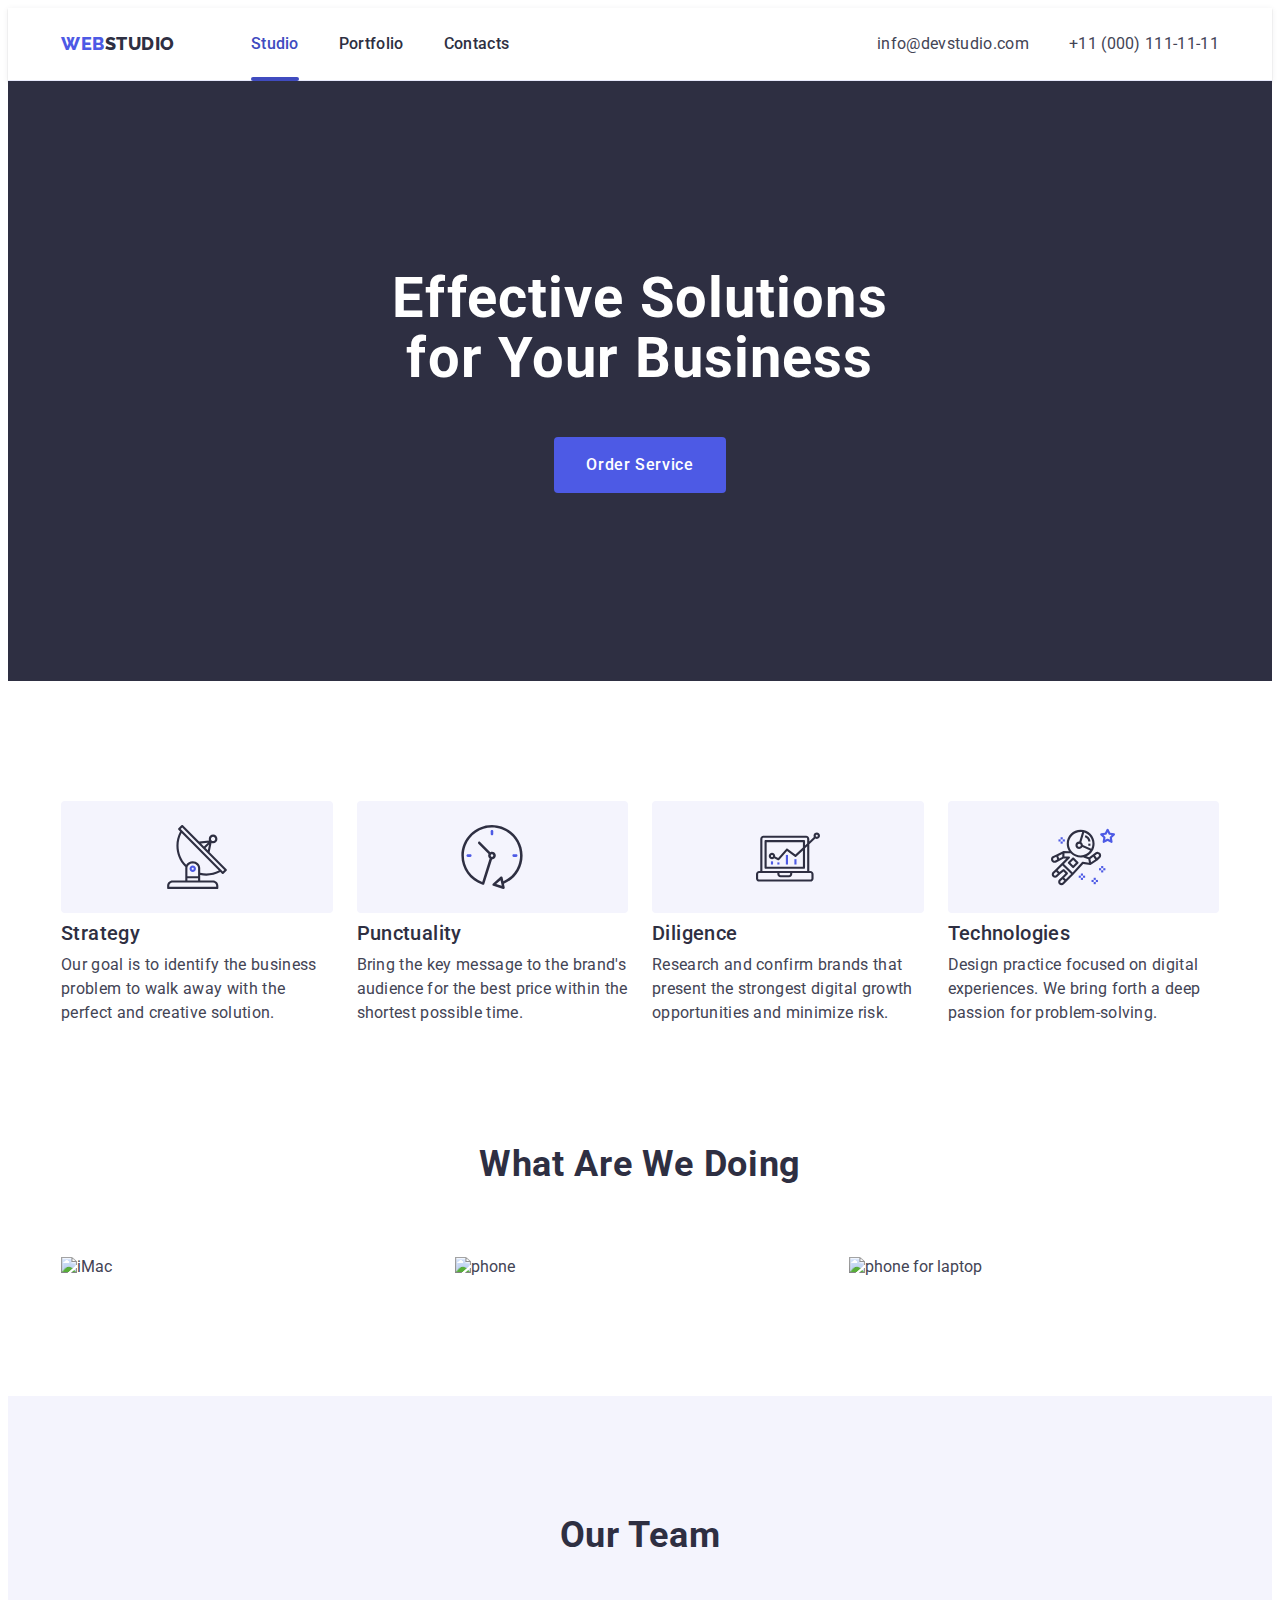
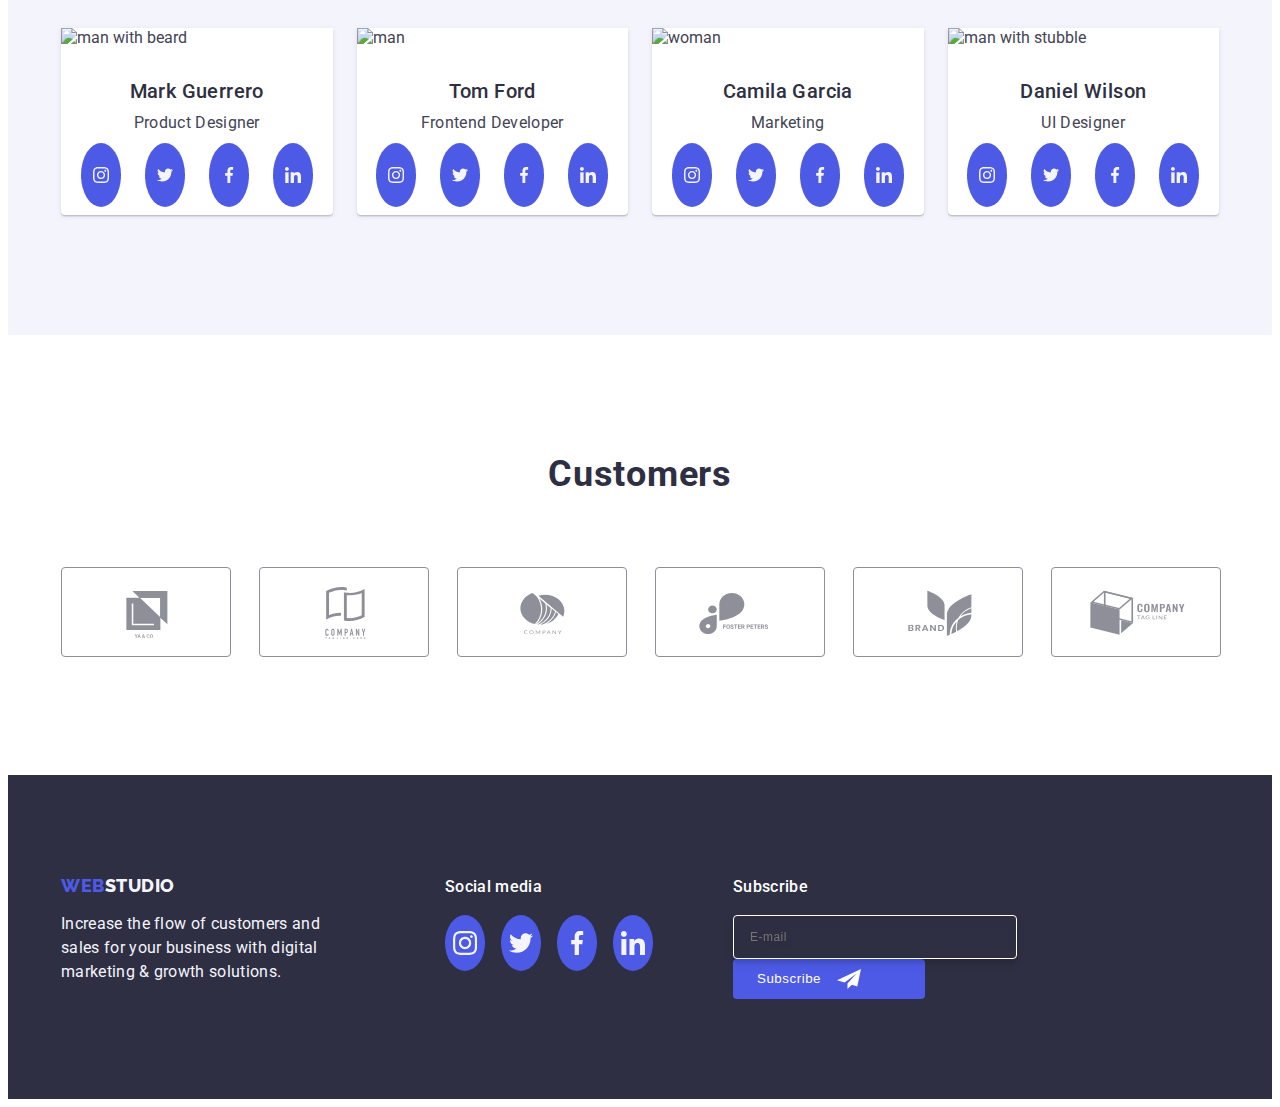
==== commit e0052f53: "audit02" ====
--- a/index.html
+++ b/index.html
@@ -475,13 +475,16 @@
         </div>
         <div class="subscribe">
           <p class="footer-hthree">Subscribe</p>
-          <div class="subscribe-wrapper">
-            <input type="text" value="E-mail" class="footer-input">
-            <button type="submit" class="footer-but">Subscribe</button>
-            <svg class="subscribe-icon" width="24" height="24">
-              <use href="./images/icons.svg#icon-telegram"></use>
-            </svg>
-          </div>
+          <form class="subscribe-wrapper">
+            <label class="footer-label">
+              <input type="email" name="Subscribe_user" placeholder="E-mail" class="footer-input">
+              <button type="submit" class="footer-but">Subscribe
+                <svg class="subscribe-icon" width="24" height="24">
+                  <use href="./images/icons.svg#icon-telegram"></use>
+                </svg>
+              </button>
+            </label>
+          </form>
         </div>
       </div>
     </footer>
@@ -492,46 +495,58 @@
             <use href="./images/icons.svg#icon-close-black"></use>
           </svg>
         </button>
+        <p class="modal-header">Leave your contacts and we will call you back</p>
         <form action="" class="modal-form">
-          <p class="modal-header">Leave your contacts and we will call you back</p>
-          <label for="" class="modal-form-label">
-            <p class="name-input">Name</p>
-            <span class="form-wrapper-input">
-              <input type="text" required class="form-input-user-data">
-              <svg class="form-svg" width="18" height="24">
-                <use href="./images/icons.svg#person"></use>
-              </svg>
-            </span>
-          </label>
-          <label for="" class="modal-form-label">
-            <p class="name-input">Phone</p>
-            <span class="form-wrapper-input">
-              <input type="tel" required class="form-input-user-data">
-              <svg class="form-svg" width="18" height="24">
-                <use href="./images/icons.svg#phone"></use>
-              </svg>
-            </span>
-          </label>
-          <label for="" class="modal-form-label">
-            <p class="name-input">Email</p>
-            <span class="form-wrapper-input">
-              <input type="email" required class="form-input-user-data">
-              <svg class="form-svg" width="18" height="24">
-                <use href="./images/icons.svg#email"></use>
-              </svg>
-            </span>
-          </label>
-          <label for="" class="modal-form-label">
-            <p class="name-input">comment</p>
-            <textarea class="modal-comment" placeholder="Text input"></textarea>
-          </label>
-          <label for="" class="modal-form-label label-check">
-            <input type="checkbox" required class="form-input-checkbox">
-            <svg class="modal-checkbox-svg" aria-label="checkbox">
-              <use href="./images/icons.svg#checkbox" width="10" height="8" class="modal-checkbox-svg-icon"></use>
+          <div class="wraper-label">
+            <label for="user-name" class="modal-form-label">
+              Name
+            </label>
+          </div>
+          <div class="form-wrapper-input">
+            <input type="text" name="user-name" required id="user-name" class="form-input-user-data">
+            <svg class="form-svg" width="18" height="24">
+              <use href="./images/icons.svg#person"></use>
             </svg>
-            <p class="name-input form-checkbox-p">I accept the terms and conditions of the <a href="#" class="link-modal">Privacy Policy</a></p>
-          </label>
+          </div>
+          <div class="wraper-label">
+            <label for="" class="modal-form-label">
+              Phone
+            </label>
+          </div>
+          <div class="form-wrapper-input">
+            <input type="tel" required class="form-input-user-data">
+            <svg class="form-svg" width="18" height="24">
+              <use href="./images/icons.svg#phone"></use>
+            </svg>
+          </div>
+          <div class="wraper-label">
+            <label for="" class="modal-form-label">
+              Email
+            </label>
+          </div>
+          <div class="form-wrapper-input">
+            <input type="email" required class="form-input-user-data">
+            <svg class="form-svg" width="18" height="24">
+              <use href="./images/icons.svg#email"></use>
+            </svg>
+          </div>
+          <div class="wraper-label">
+            <label for="user-comment" class="modal-form-label">
+              comment
+            </label>
+            <textarea id="user-comment" class="modal-comment" placeholder="Text input"></textarea>
+          </div>
+          <div class="wraper-label">
+            <input name="user-privacy" type="checkbox" value="true" required id="user-privacy" class="form-input-checkbox visually-hidden">
+            <label for="user-privacy" class="modal-form-label label-check">
+              <span class="span-wrapper-svg">
+                <svg class="modal-checkbox-svg" aria-label="checkbox" width="10" height="8">
+                  <use href="./images/icons.svg#checkbox" class="modal-checkbox-svg-icon"></use>
+                </svg>
+              </span>
+              <p class="name-input form-checkbox-p">I accept the terms and conditions of the <span class="span-modal">Privacy Policy</span></p>
+            </label>
+          </div>
           <button class="main-but" type="submit">Send</button>
         </form>
       </div>
--- a/css/styles.css
+++ b/css/styles.css
@@ -720,15 +720,16 @@
 
     background: transparent;
     border-radius: 4px;
-    border: 1px solid var(--white-color);
+    border: 1px solid #ffffff;
     box-shadow: 0px 4px 4px 0px rgba(0, 0, 0, 0.15);
+    filter: drop-shadow(0px 4px 4px rgba(0, 0, 0, 0.15));
 
     color: var(--white-color);
     font-size: 12px;
     font-weight: 400;
     line-height: 1.5px;
     /* 200% */
-    letter-spacing: 0.02em;
+    letter-spacing: 0.04em;
 }
 .footer-input:focus {
     outline: none;
@@ -740,8 +741,17 @@
     display: flex;
 }
 
+.footer-label {
+    gap 24px;
+}
+
 .footer-but {
-    margin-left: 24px;
+    display: flex;
+    justify-content: center;
+    align-items: center;
+
+    min-width: 165px;
+    height: 40px;
     padding: 8px 64px 8px 24px;
 
     font-weight: 500;
@@ -750,6 +760,7 @@
     letter-spacing: 0.04em;
 
     border-radius: 4px;
+    border: none;
     background: var(--blue-white-color);
     color: var(--white-color);
 
@@ -762,10 +773,7 @@
 }
 
 .subscribe-icon {
-    position: absolute;
-    top: 50%;
-    right: 24px;
-    transform: translateY(-50%);
+    margin-left: 16px;
 }
 
 
@@ -773,6 +781,9 @@
 
 
 .backdrop {
+    display: flex;
+    justify-content: center;
+    align-items: center;
     position: fixed;
     top: 0;
     left: 0;
@@ -791,11 +802,7 @@
 }
 
 .modal-window {
-    position: absolute;
-    top: 50%;
-    left: 50%;
-
-    transform: translate(-50%, -50%) scale(1);
+    padding: 72px 24px 24px 24px;
 
     width: 408px;
     min-height: 584px;
@@ -841,8 +848,18 @@
     padding: 72px 24px;
 }
 
+.wraper-label {
+    margin-bottom: 8px;
+}
+.wraper-label:nth-child(4) {
+    margin-bottom: 16px;
+}
+.wraper-label:last-child {
+    margin-bottom: 24px;
+}
+
 .modal-header {
-    color: #2E2F42;
+    color: var(--blue-black-color);
     text-align: center;
 
     margin-bottom: 16px;
@@ -855,19 +872,20 @@
 }
 
 .modal-form-label {
-
-}
-
-.name-input {
+    display: block;
     margin-bottom: 4px;
 
     color: var(--grey-black-color);
-    
+
     /* Small Text */
     font-size: 12px;
     font-weight: 400;
-    line-height: 14px;  
-    letter-spacing: 0.01em;
+    line-height: 1.17px;
+    letter-spacing: 0.04em;
+}
+
+.name-input {
+
 }
 
 .form-wrapper-input {
@@ -882,13 +900,14 @@
 
     border-radius: 4px;
     border: 1px solid rgba(46, 47, 66, 0.40);
+    background-color: transparent;
+    outline: transparent;
 
     font-size: 18px;
+    transition: border-color 250ms cubic-bezier(0.4, 0, 0.2, 1);
 }
 .form-input-user-data:focus {
-    outline-color: transparent;
-    outline-offset: 2px;
-    border: 1px solid #4D5AE5;
+    border-color: #4D5AE5;
 }
 .form-input-user-data:focus + .form-svg {
     fill: #4d5ae5;
@@ -899,32 +918,37 @@
     top: 50%;
     left: 16px;
     transform: translateY(-50%);
+    transition: fill 250ms cubic-bezier(0.4, 0, 0.2, 1);
 }
 
 .modal-comment {
     margin-bottom: 16px;
     padding: 8px 16px;
 
-    width: 360px;
+    width: 100%;
     height: 120px;
 
     border-radius: 4px;
     border: 1px solid rgba(46, 47, 66, 0.40);
+    background-color: transparent;
+    outline: transparent;
     resize: none;
 
     color: rgba(46, 47, 66, 0.40);
 
     font-size: 12px;
     font-weight: 400;
-    line-height: 1.2;
+    line-height: 1.17;
     /* 116.667% */
-    letter-spacing: 0.02em;
+    letter-spacing: 0.04em;
+
+    transition: border-color 250ms cubic-bezier(0.4, 0, 0.2, 1);
 }
 
 .modal-comment:focus {
     outline-color: transparent;
     outline-offset: 2px;
-    border: 1px solid #4D5AE5;
+    border-color: #4D5AE5;
 }
 
 .label-check {
@@ -939,22 +963,33 @@
     border-radius: 2px;
     border: 1px solid  rgba(46, 47, 66, 0.40);
 }
-.form-input-checkbox:checked + .modal-checkbox-svg {
+.form-input-checkbox:checked .span-wrapper-svg {
     background-color: #404BBF;
     border: none;
 }
-.form-input-checkbox:checked + .modal-checkbox-svg use {
+/* .form-input-checkbox:checked + .modal-checkbox-svg use {
     display: block;
     fill: #F4F4FD;
-}
-
-.modal-checkbox-svg {
-    display: flex;
+} */
+
+.span-wrapper-svg {
+    display: inline-flex;
+    align-items: center;
     justify-content: center;
-    align-items: center;
-    position: relative;
+    fill: transparent;
+
     width: 16px;
     height: 16px;
+
+    border: 1px solid rgba(46, 47, 66, 0.4);
+    border-radius: 2px;
+
+    transition: background-color 250ms cubic-bezier(0.4, 0, 0.2, 1), 
+        border 250ms cubic-bezier(0.4, 0, 0.2, 1), 
+        fill 250ms cubic-bezier(0.4, 0, 0.2, 1);
+}
+
+.modal-checkbox-svg {
     padding: 4px 3px;
     border-radius: 2px;
     border: 1px solid rgba(46, 47, 66, 0.40);
@@ -966,13 +1001,6 @@
     display: none;
 }
 
-.form-checkbox-p {
-    display: inline-block;
-    
-    margin-left: 8px;
-    margin-bottom: 24px;
-}
-
 .link-modal {
     color: var(--blue-white-color);
 
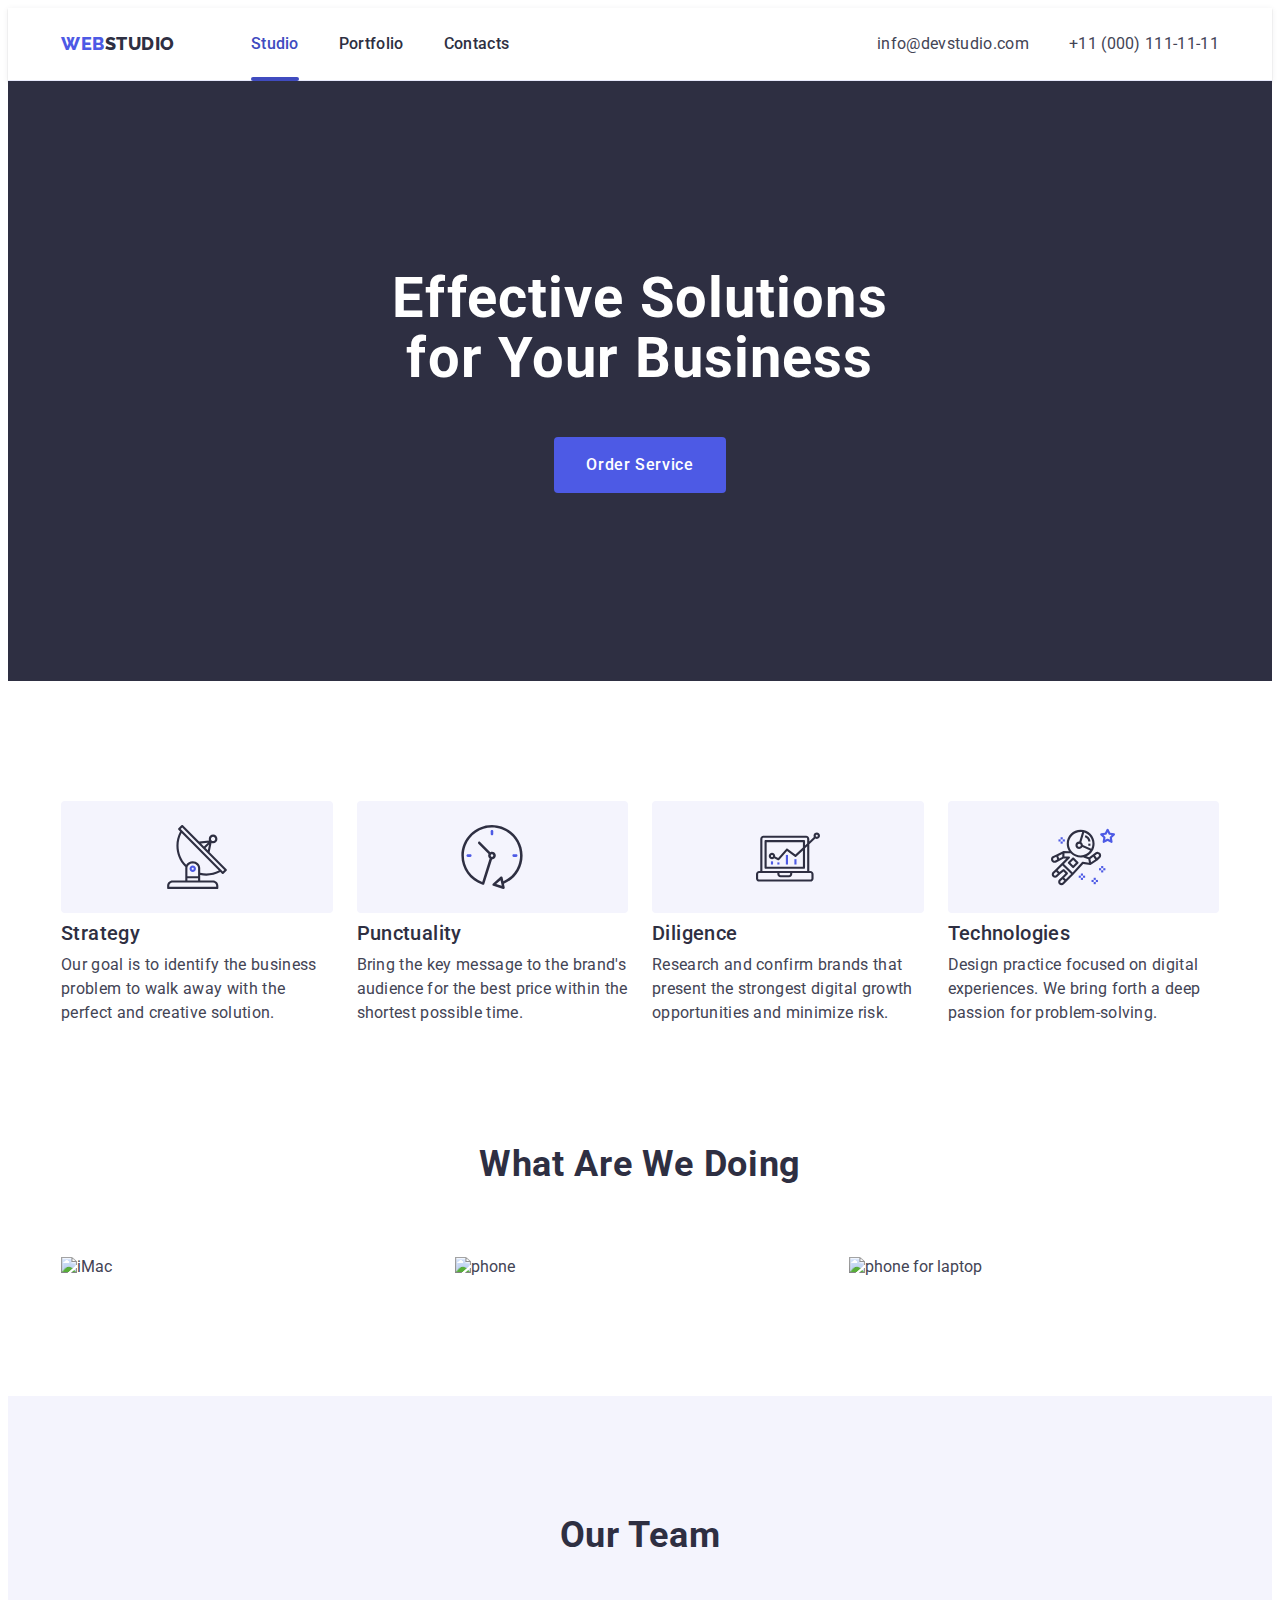
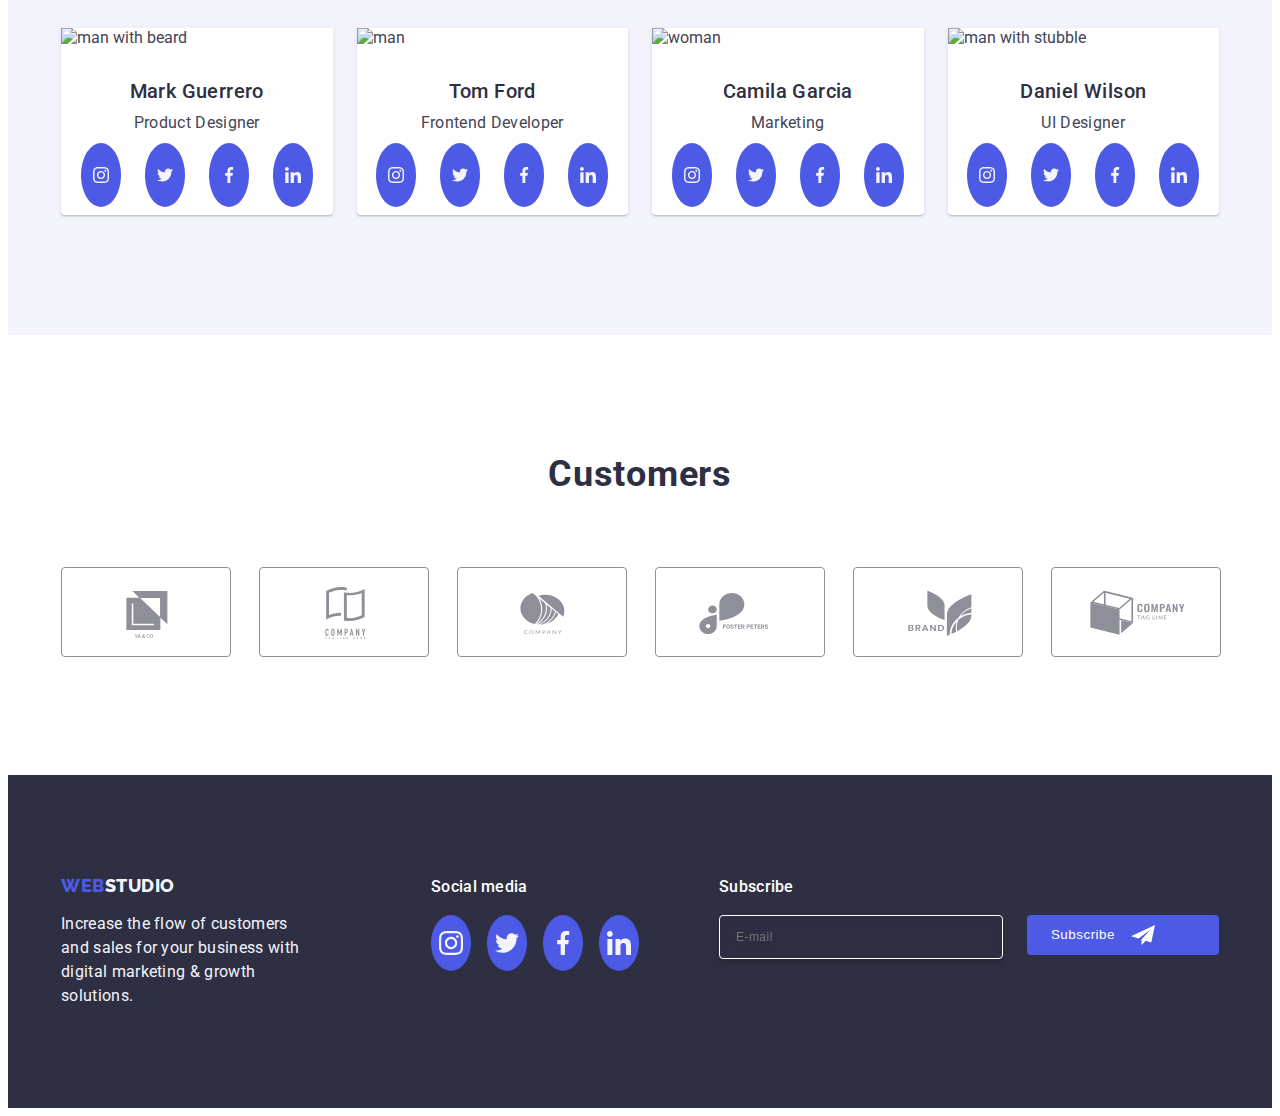
==== commit f00064e7: "audit03" ====
--- a/index.html
+++ b/index.html
@@ -478,12 +478,12 @@
           <form class="subscribe-wrapper">
             <label class="footer-label">
               <input type="email" name="Subscribe_user" placeholder="E-mail" class="footer-input">
-              <button type="submit" class="footer-but">Subscribe
-                <svg class="subscribe-icon" width="24" height="24">
-                  <use href="./images/icons.svg#icon-telegram"></use>
-                </svg>
-              </button>
             </label>
+            <button type="submit" class="footer-but">Subscribe
+              <svg class="subscribe-icon" width="24" height="24">
+                <use href="./images/icons.svg#icon-telegram"></use>
+              </svg>
+            </button>
           </form>
         </div>
       </div>
@@ -501,38 +501,38 @@
             <label for="user-name" class="modal-form-label">
               Name
             </label>
-          </div>
-          <div class="form-wrapper-input">
-            <input type="text" name="user-name" required id="user-name" class="form-input-user-data">
-            <svg class="form-svg" width="18" height="24">
-              <use href="./images/icons.svg#person"></use>
-            </svg>
+            <div class="form-wrapper-input">
+              <input type="text" name="user-name" required id="user-name" class="form-input-user-data">
+              <svg class="form-svg" width="18" height="24">
+                <use href="./images/icons.svg#person"></use>
+              </svg>
+            </div>
           </div>
           <div class="wraper-label">
-            <label for="" class="modal-form-label">
+            <label for="user-tel" class="modal-form-label">
               Phone
             </label>
-          </div>
-          <div class="form-wrapper-input">
-            <input type="tel" required class="form-input-user-data">
-            <svg class="form-svg" width="18" height="24">
-              <use href="./images/icons.svg#phone"></use>
-            </svg>
+            <div class="form-wrapper-input">
+              <input type="tel" required id="user-tel" class="form-input-user-data">
+              <svg class="form-svg" width="18" height="24">
+                <use href="./images/icons.svg#phone"></use>
+              </svg>
+            </div>
           </div>
           <div class="wraper-label">
             <label for="" class="modal-form-label">
               Email
             </label>
-          </div>
-          <div class="form-wrapper-input">
-            <input type="email" required class="form-input-user-data">
-            <svg class="form-svg" width="18" height="24">
-              <use href="./images/icons.svg#email"></use>
-            </svg>
+            <div class="form-wrapper-input">
+              <input type="email" required class="form-input-user-data">
+              <svg class="form-svg" width="18" height="24">
+                <use href="./images/icons.svg#email"></use>
+              </svg>
+            </div>
           </div>
           <div class="wraper-label">
             <label for="user-comment" class="modal-form-label">
-              comment
+              Comment
             </label>
             <textarea id="user-comment" class="modal-comment" placeholder="Text input"></textarea>
           </div>
--- a/css/styles.css
+++ b/css/styles.css
@@ -727,7 +727,7 @@
     color: var(--white-color);
     font-size: 12px;
     font-weight: 400;
-    line-height: 1.5px;
+    line-height: 1.5;
     /* 200% */
     letter-spacing: 0.04em;
 }
@@ -737,12 +737,12 @@
 }
 
 .subscribe-wrapper {
-    position: relative;
-    display: flex;
+    /* position: relative; */
+    display: flex;
+    gap: 24px;
 }
 
 .footer-label {
-    gap 24px;
 }
 
 .footer-but {
@@ -802,6 +802,7 @@
 }
 
 .modal-window {
+    position: relative;
     padding: 72px 24px 24px 24px;
 
     width: 408px;
@@ -845,7 +846,6 @@
 }
 
 .modal-form {
-    padding: 72px 24px;
 }
 
 .wraper-label {
@@ -880,7 +880,7 @@
     /* Small Text */
     font-size: 12px;
     font-weight: 400;
-    line-height: 1.17px;
+    line-height: 1.17;
     letter-spacing: 0.04em;
 }
 
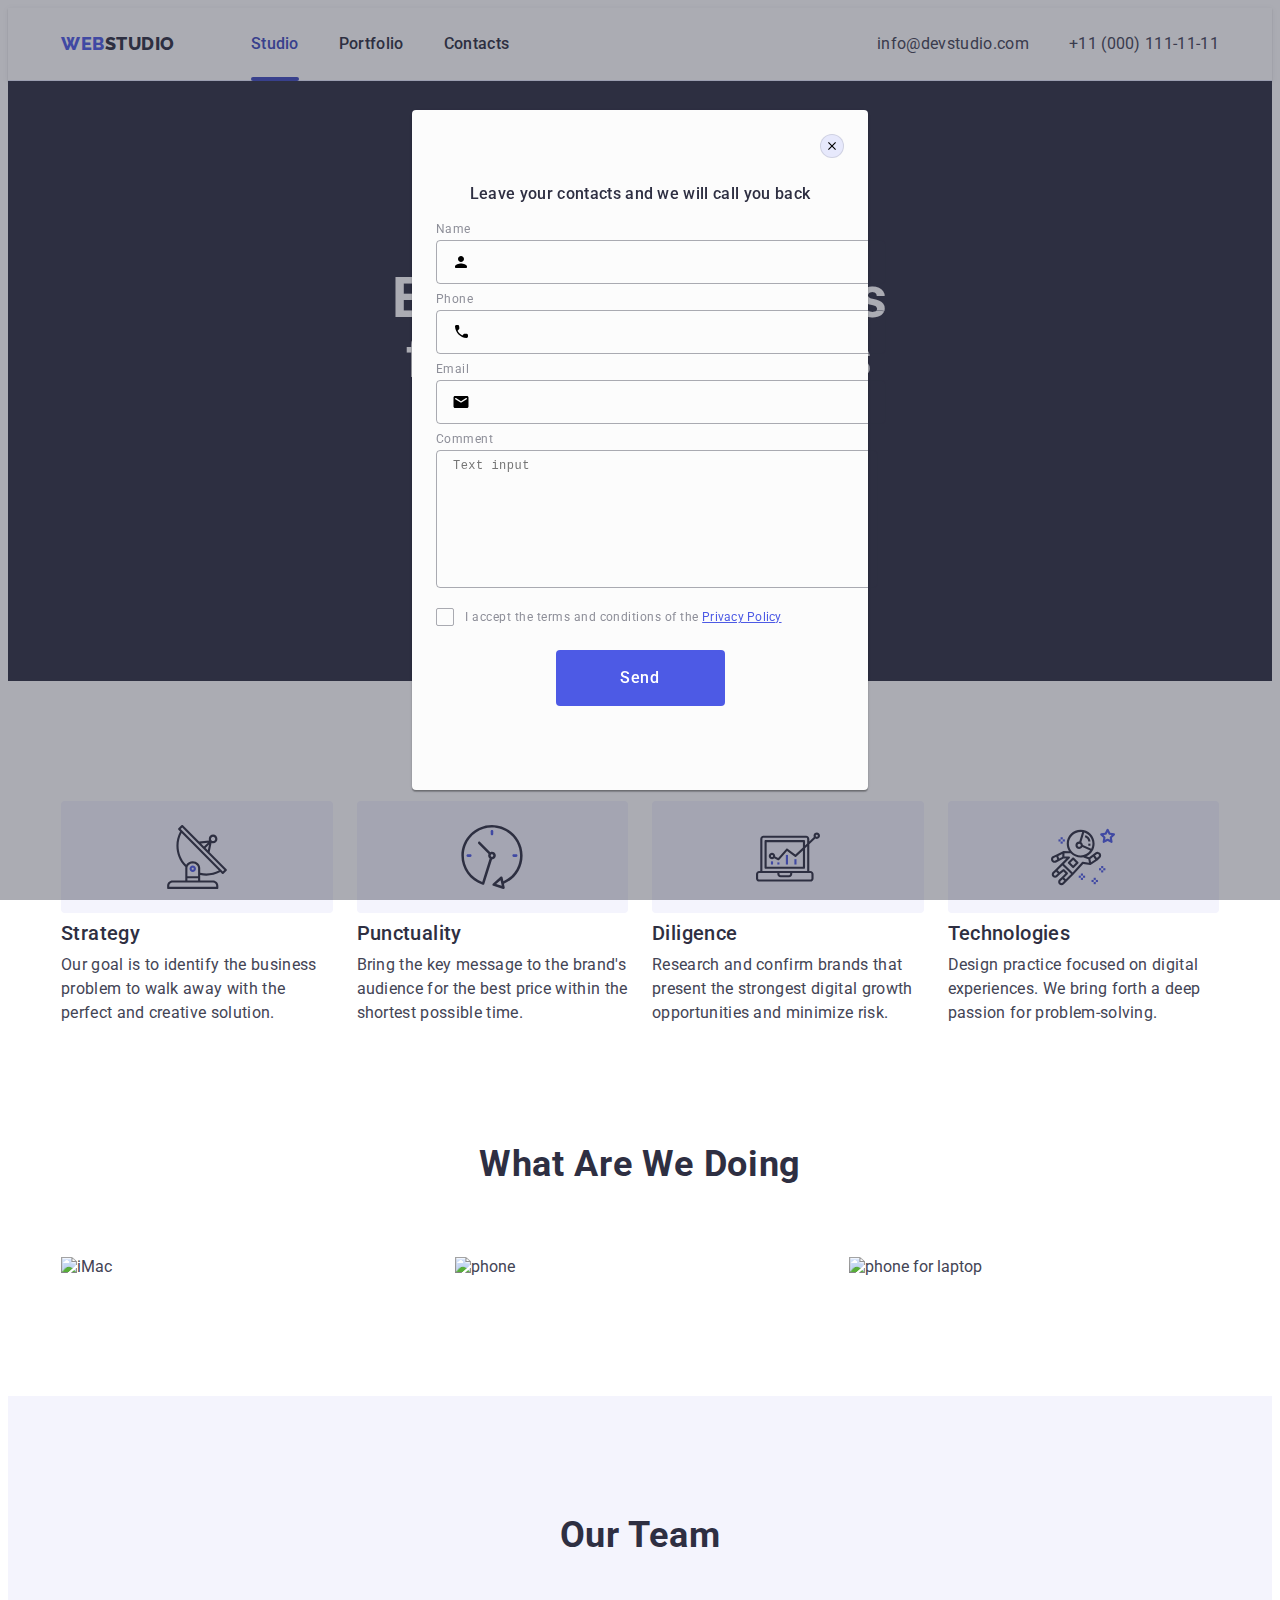
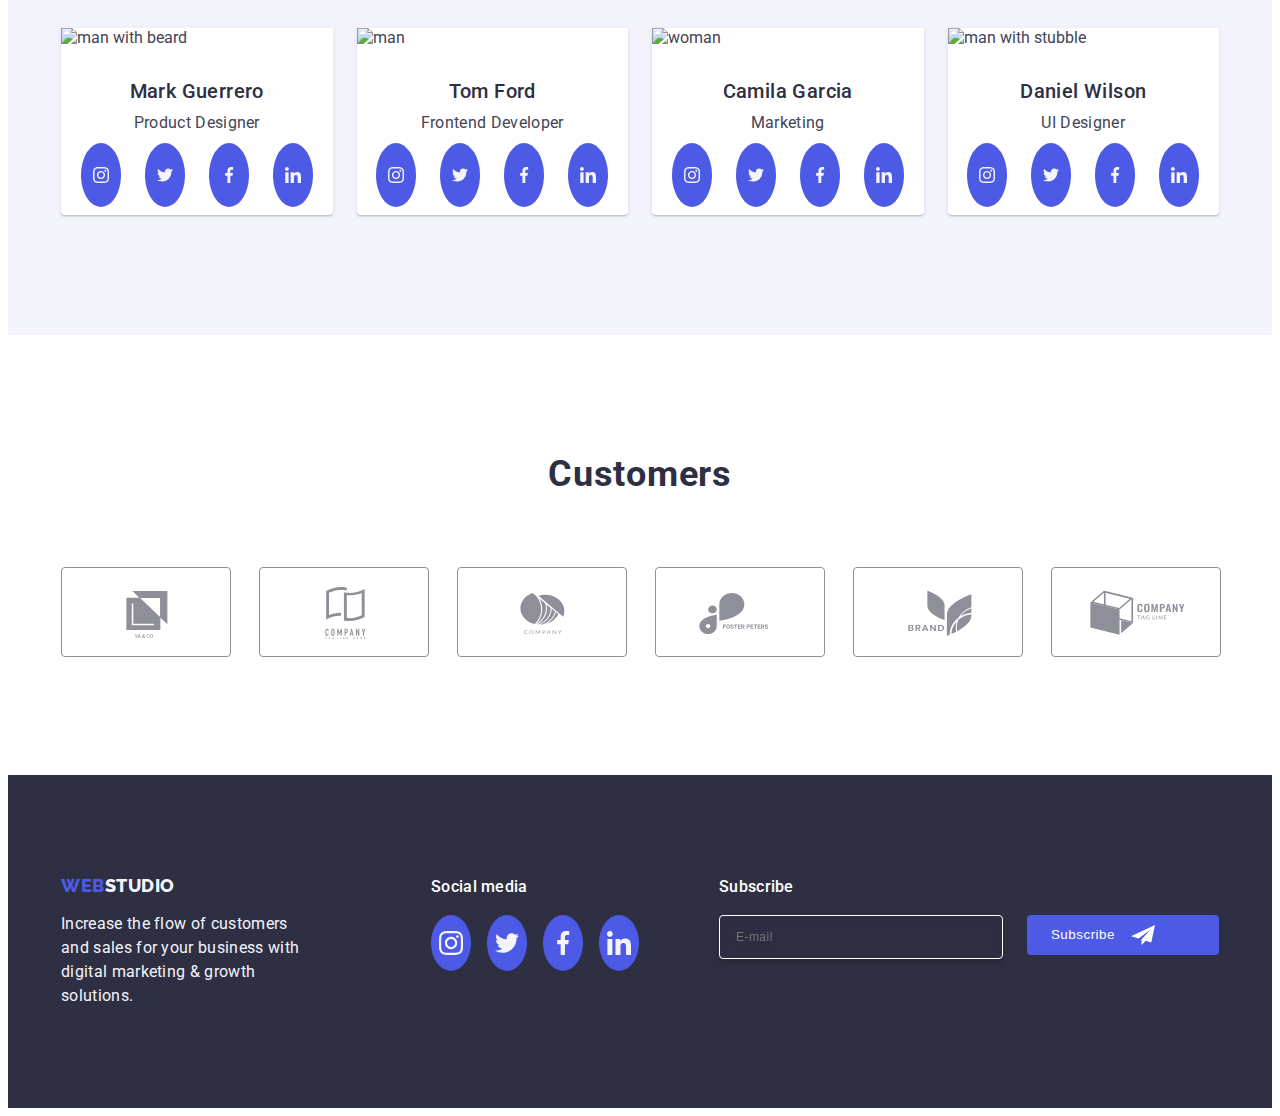
==== commit c8d50ba6: "finish-hm6" ====
--- a/index.html
+++ b/index.html
@@ -477,7 +477,7 @@
           <p class="footer-hthree">Subscribe</p>
           <form class="subscribe-wrapper">
             <label class="footer-label">
-              <input type="email" name="Subscribe_user" placeholder="E-mail" class="footer-input">
+              <input type="email" name="subscribe_user" placeholder="E-mail" class="footer-input">
             </label>
             <button type="submit" class="footer-but">Subscribe
               <svg class="subscribe-icon" width="24" height="24">
@@ -488,7 +488,7 @@
         </div>
       </div>
     </footer>
-    <div class="backdrop is-hidden" data-modal>
+    <div class="backdrop " data-modal>
       <div class="modal-window">
         <button type="button" class="icon-wrapper-modal-close" data-modal-close>
           <svg class="icon-modal-close-window" width="8" height="8">
@@ -496,7 +496,7 @@
           </svg>
         </button>
         <p class="modal-header">Leave your contacts and we will call you back</p>
-        <form action="" class="modal-form">
+        <form class="modal-form">
           <div class="wraper-label">
             <label for="user-name" class="modal-form-label">
               Name
@@ -513,18 +513,18 @@
               Phone
             </label>
             <div class="form-wrapper-input">
-              <input type="tel" required id="user-tel" class="form-input-user-data">
+              <input type="tel" name="user-tel" required id="user-tel" class="form-input-user-data">
               <svg class="form-svg" width="18" height="24">
                 <use href="./images/icons.svg#phone"></use>
               </svg>
             </div>
           </div>
           <div class="wraper-label">
-            <label for="" class="modal-form-label">
+            <label for="user-email" class="modal-form-label">
               Email
             </label>
             <div class="form-wrapper-input">
-              <input type="email" required class="form-input-user-data">
+              <input type="email" name="user_email" id="user-email" required class="form-input-user-data">
               <svg class="form-svg" width="18" height="24">
                 <use href="./images/icons.svg#email"></use>
               </svg>
@@ -534,7 +534,7 @@
             <label for="user-comment" class="modal-form-label">
               Comment
             </label>
-            <textarea id="user-comment" class="modal-comment" placeholder="Text input"></textarea>
+            <textarea name="user-comment" placeholder="Text input" id="user-comment" class="modal-comment"></textarea>
           </div>
           <div class="wraper-label">
             <input name="user-privacy" type="checkbox" value="true" required id="user-privacy" class="form-input-checkbox visually-hidden">
@@ -544,7 +544,8 @@
                   <use href="./images/icons.svg#checkbox" class="modal-checkbox-svg-icon"></use>
                 </svg>
               </span>
-              <p class="name-input form-checkbox-p">I accept the terms and conditions of the <span class="span-modal">Privacy Policy</span></p>
+              I accept the terms and conditions of the  
+              <a class="link-modal">Privacy Policy</a>
             </label>
           </div>
           <button class="main-but" type="submit">Send</button>
--- a/css/styles.css
+++ b/css/styles.css
@@ -884,17 +884,12 @@
     letter-spacing: 0.04em;
 }
 
-.name-input {
-
-}
-
 .form-wrapper-input {
     position: relative;
 }
 
 .form-input-user-data {
     padding-left: 38px;
-    margin-bottom: 8px;
     width: 100%;
     height: 40px;
 
@@ -922,7 +917,6 @@
 }
 
 .modal-comment {
-    margin-bottom: 16px;
     padding: 8px 16px;
 
     width: 100%;
@@ -952,8 +946,7 @@
 }
 
 .label-check {
-    display: flex;
-    /* justify-content: center; */
+    margin-bottom: 24px;
 }
 
 .form-input-checkbox {
@@ -963,14 +956,14 @@
     border-radius: 2px;
     border: 1px solid  rgba(46, 47, 66, 0.40);
 }
-.form-input-checkbox:checked .span-wrapper-svg {
+.form-input-checkbox:checked + label .span-wrapper-svg {
     background-color: #404BBF;
     border: none;
 }
-/* .form-input-checkbox:checked + .modal-checkbox-svg use {
+.form-input-checkbox:checked + label .span-wrapper-svg .modal-checkbox-svg use {
     display: block;
     fill: #F4F4FD;
-} */
+}
 
 .span-wrapper-svg {
     display: inline-flex;
@@ -980,9 +973,11 @@
 
     width: 16px;
     height: 16px;
+    margin-right: 8px;
 
     border: 1px solid rgba(46, 47, 66, 0.4);
     border-radius: 2px;
+    cursor: pointer;
 
     transition: background-color 250ms cubic-bezier(0.4, 0, 0.2, 1), 
         border 250ms cubic-bezier(0.4, 0, 0.2, 1), 
@@ -990,14 +985,9 @@
 }
 
 .modal-checkbox-svg {
-    padding: 4px 3px;
-    border-radius: 2px;
-    border: 1px solid rgba(46, 47, 66, 0.40);
+    fill: #2e2f42;
 }
 .modal-checkbox-svg-icon {
-    position: absolute;
-    top: 4px;
-    left: 4px;
     display: none;
 }
 
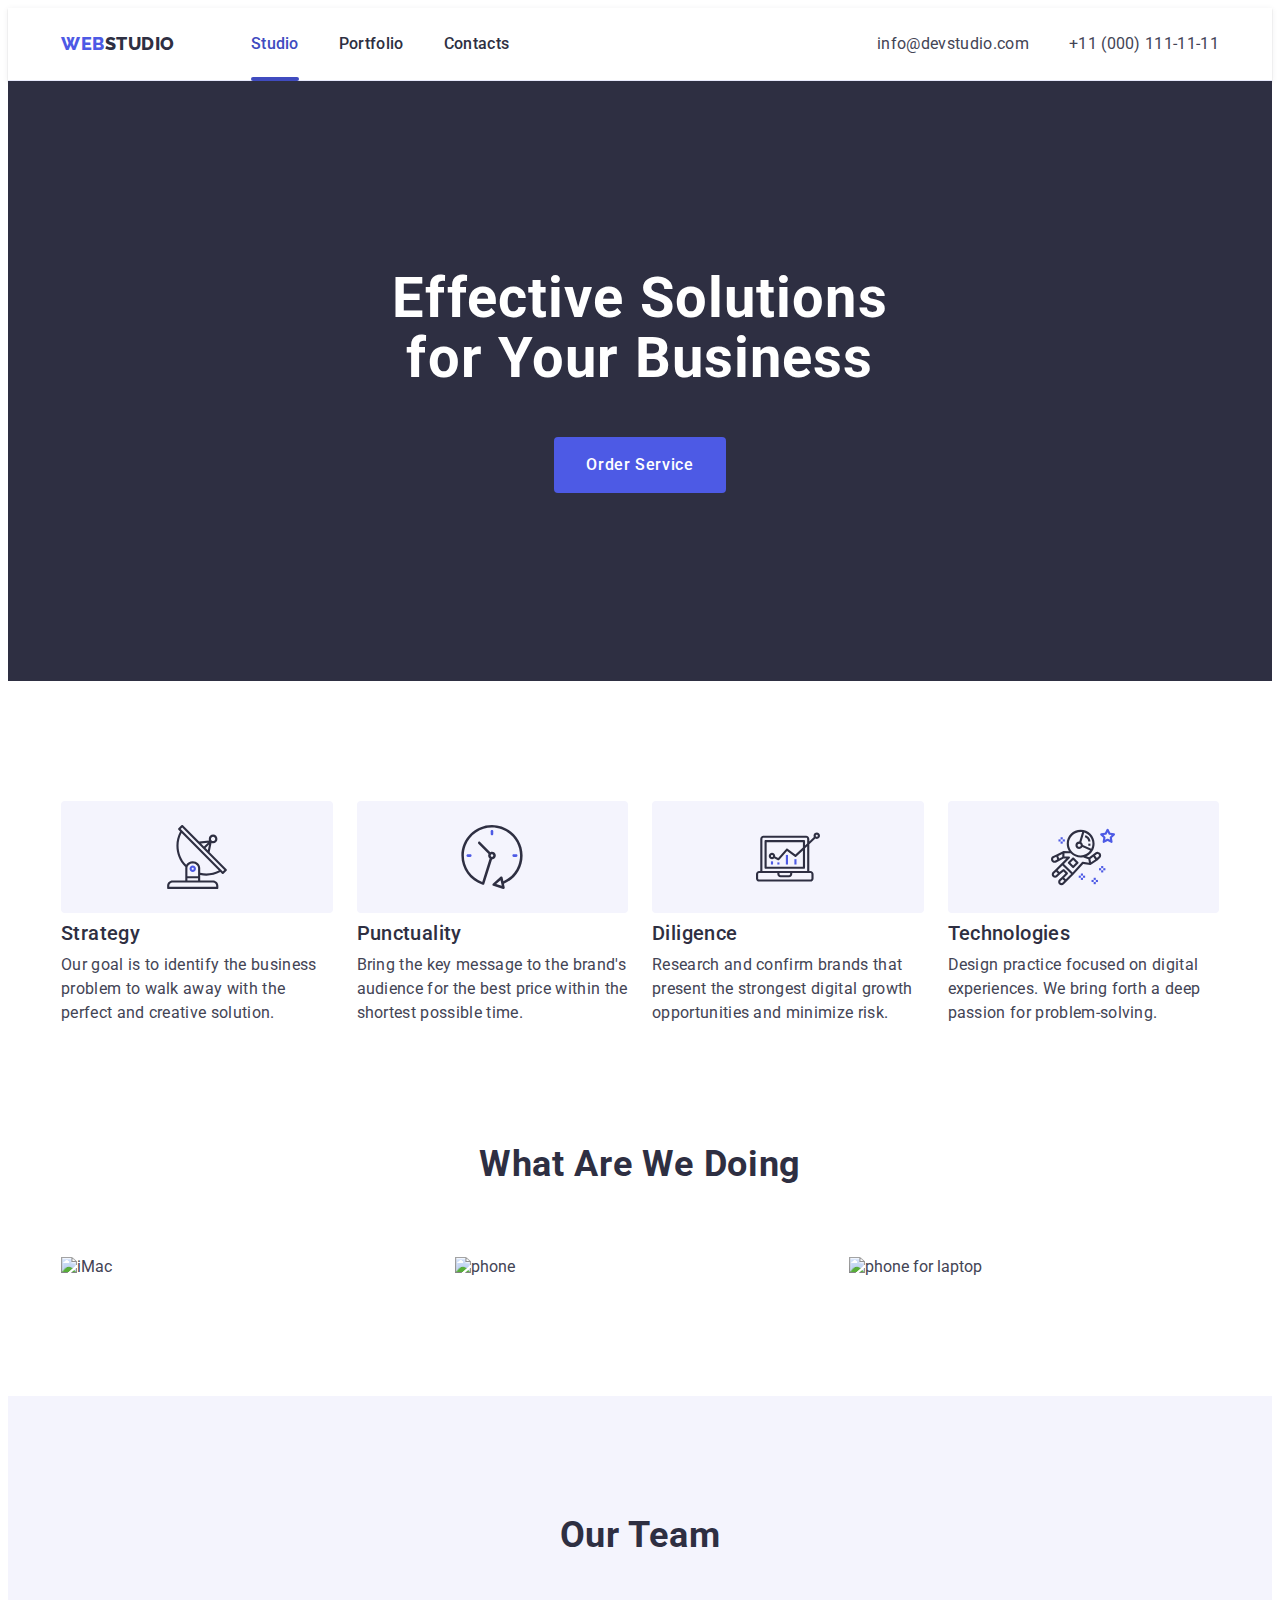
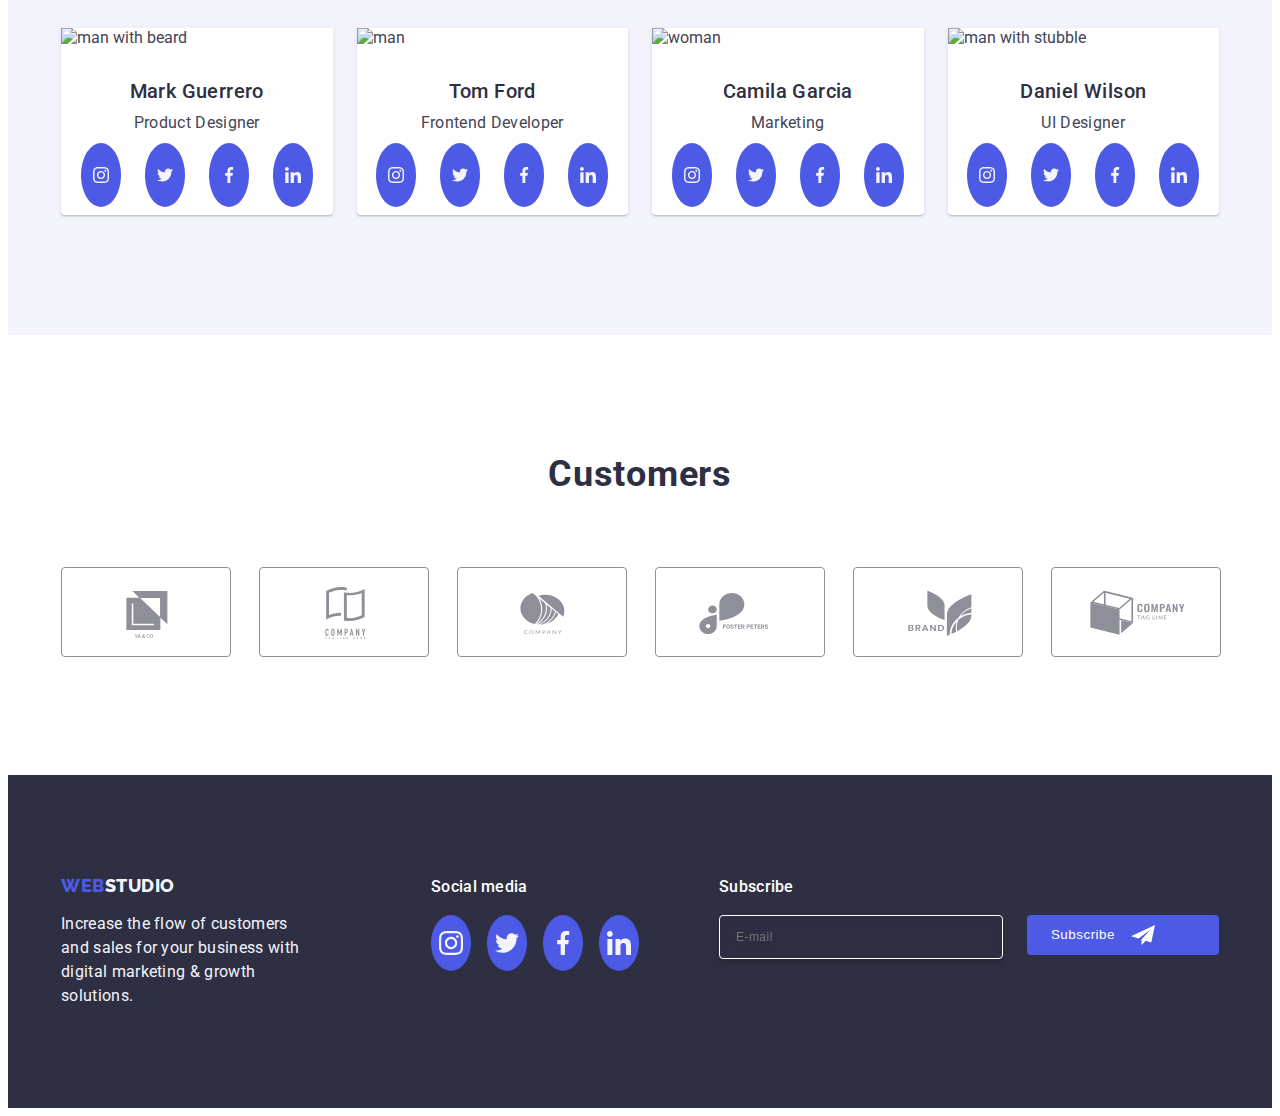
==== commit 9058e661: "is-hiden" ====
--- a/index.html
+++ b/index.html
@@ -477,7 +477,7 @@
           <p class="footer-hthree">Subscribe</p>
           <form class="subscribe-wrapper">
             <label class="footer-label">
-              <input type="email" name="subscribe_user" placeholder="E-mail" class="footer-input">
+              <input type="email" name="subscribe-user" placeholder="E-mail" class="footer-input">
             </label>
             <button type="submit" class="footer-but">Subscribe
               <svg class="subscribe-icon" width="24" height="24">
@@ -488,7 +488,7 @@
         </div>
       </div>
     </footer>
-    <div class="backdrop " data-modal>
+    <div class="backdrop is-hidden" data-modal>
       <div class="modal-window">
         <button type="button" class="icon-wrapper-modal-close" data-modal-close>
           <svg class="icon-modal-close-window" width="8" height="8">
--- a/css/styles.css
+++ b/css/styles.css
@@ -854,7 +854,7 @@
 .wraper-label:nth-child(4) {
     margin-bottom: 16px;
 }
-.wraper-label:last-child {
+.wraper-label:nth-child(5) {
     margin-bottom: 24px;
 }
 
@@ -959,6 +959,7 @@
 .form-input-checkbox:checked + label .span-wrapper-svg {
     background-color: #404BBF;
     border: none;
+    fill: #F4F4FD;
 }
 .form-input-checkbox:checked + label .span-wrapper-svg .modal-checkbox-svg use {
     display: block;
